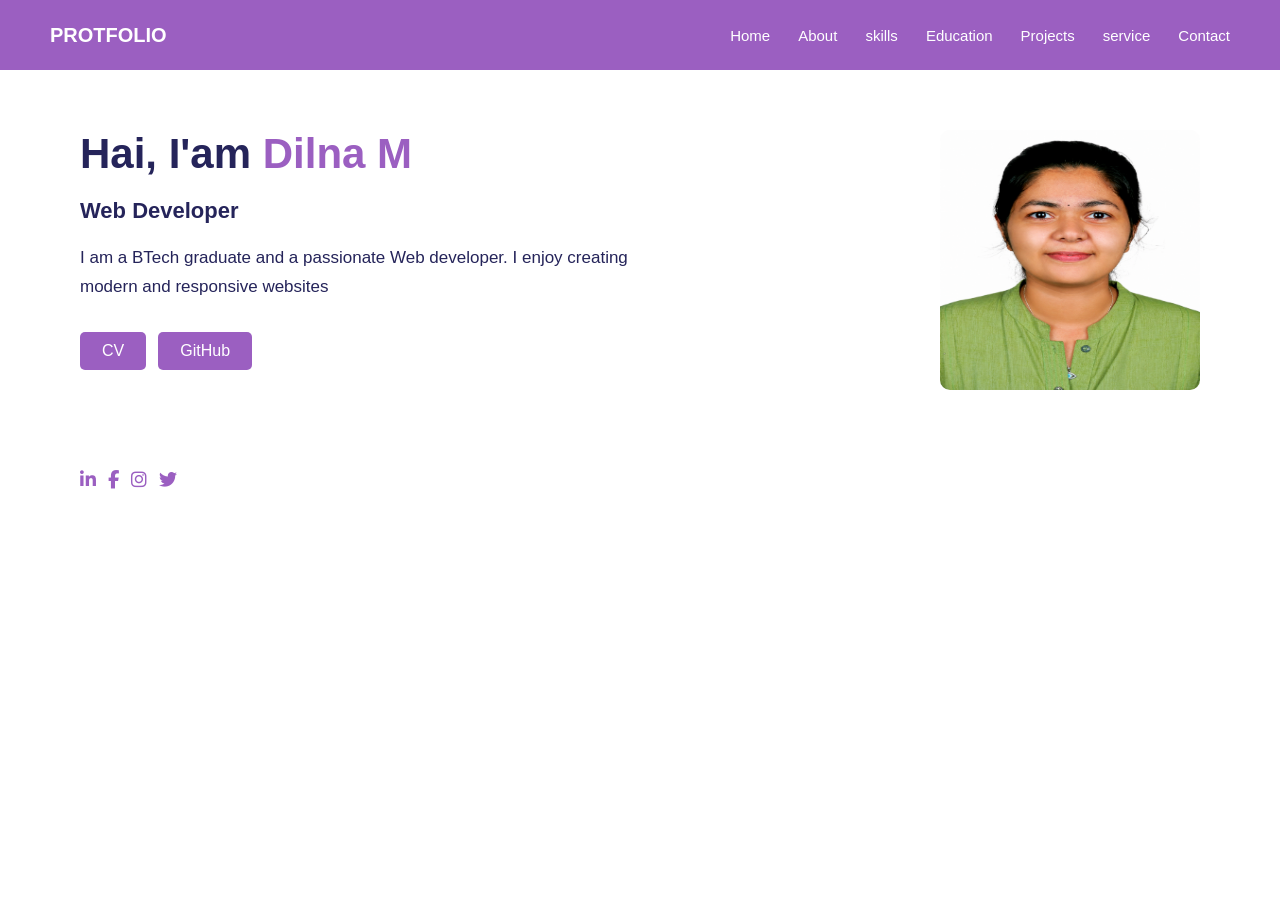
==== index.html @ ed2cfeb3 "portfolio" ====
<!DOCTYPE html>
<html lang="en">
<head>
    <meta charset="UTF-8">
    <meta name="viewport" content="width=device-width, initial-scale=1.0">
    <title>Document</title>
    <link rel="stylesheet" href="style.css">
    <link rel="stylesheet" href="https://cdnjs.cloudflare.com/ajax/libs/font-awesome/6.2.0/css/all.min.css">
</head>
<body>
    <header>
        <nav>
        <h2 class="logo">PROTFOLIO</h2>
        <div class="nav-buttons">
            <a href="home.html">Home</a>
            <a href="about.html">About</a>
            <a href="skill.html">skills</a>
            <a href="education.html">Education</a>
            <a href="project.html">Projects</a>
            <a href="Service.html">service</a>
            <a href="contact.html">Contact</a>
            </div>
        </nav>
    </header>
    <section class="hero">
        <div class="hero-content">
            <h1>Hai, I'am <span>Dilna M</span></h1>
            <h3>Web Developer</h3>
            <p> I am a BTech graduate and a passionate Web developer. I enjoy creating modern and responsive websites</p>
            <div class="buttons">
            <a href ="" class="btn">CV</a>
            <a href ="" class="btn">GitHub</a>
        </div>
        <div class="social">
                <a href=""><i class="fa-brands fa-linkedin-in"></i></a>
                <a href=""><i class="fa-brands fa-facebook-f"></i></a>
                <a href=""><i class="fa-brands fa-instagram"></i></a>
                <a href=""><i class="fa-brands fa-twitter"></i></a>
        </div>
        </div>
        <div class="profile">
            <img src="dilna.png" alt="Dilna M">
        </div>
    </section>
</body>
</html>
---- style.css ----
*{
    margin:0;
    padding:0;
    box-sizing: border-box;
}
body{
    font-family: Arial, Helvetica, sans-serif;
    background-color: #ffffff;
    color: #25245a;
}

header{
    width: 100%;
}
nav {
    height: 70px;
    background-color: #9b5fc1;

    display: flex;
    align-items: center;
    justify-content: space-between;

    padding:0 50px;
}
.logo{
    color: white;
    font-size: 20px;
}
.nav-buttons {
    display: flex;
    gap: 28px;
}
.nav-buttons a{
    color:white;
    text-decoration: none;
    font-size: 15px;
}
.nav-buttons a:hover{
    color:#e8d5f5;
}
.hero{
    min-height: calc(100vh - 70px);
    display: flex;
    justify-content: space-between;
    padding: 60px 80px;
}
.hero-content {
    max-width: 600px;
}
.hero-content h1{
    font-size: 42px;
    margin-bottom: 20px;
}
.hero-content h1 span {
    color: #9b5fc1;
}
.hero-content h3{
    font-size: 22px;
    margin-bottom: 20px;
}
.hero-content p {
    font-size: 17px;
    line-height: 1.7;
    margin-bottom: 30px;
}
.buttons {
    display: flex;
    gap:12px;
}
.btn {
    background-color: #9b5fc1;
    color:white;

    text-decoration: none;

    padding: 10px 22px;

    border-radius:5px;
}
.btn:hover{
    background-color: #7d469f;
}
.social {
    margin-top: 100px;
    display: flex;
    gap: 12px
}
.social a {
    color:#9b5fc1;
    font-size: 18px;
}
.profile img {
    width: 260px;
    height: 260px;

    /* object-fit: cover; */
    border-radius: 10px;
}
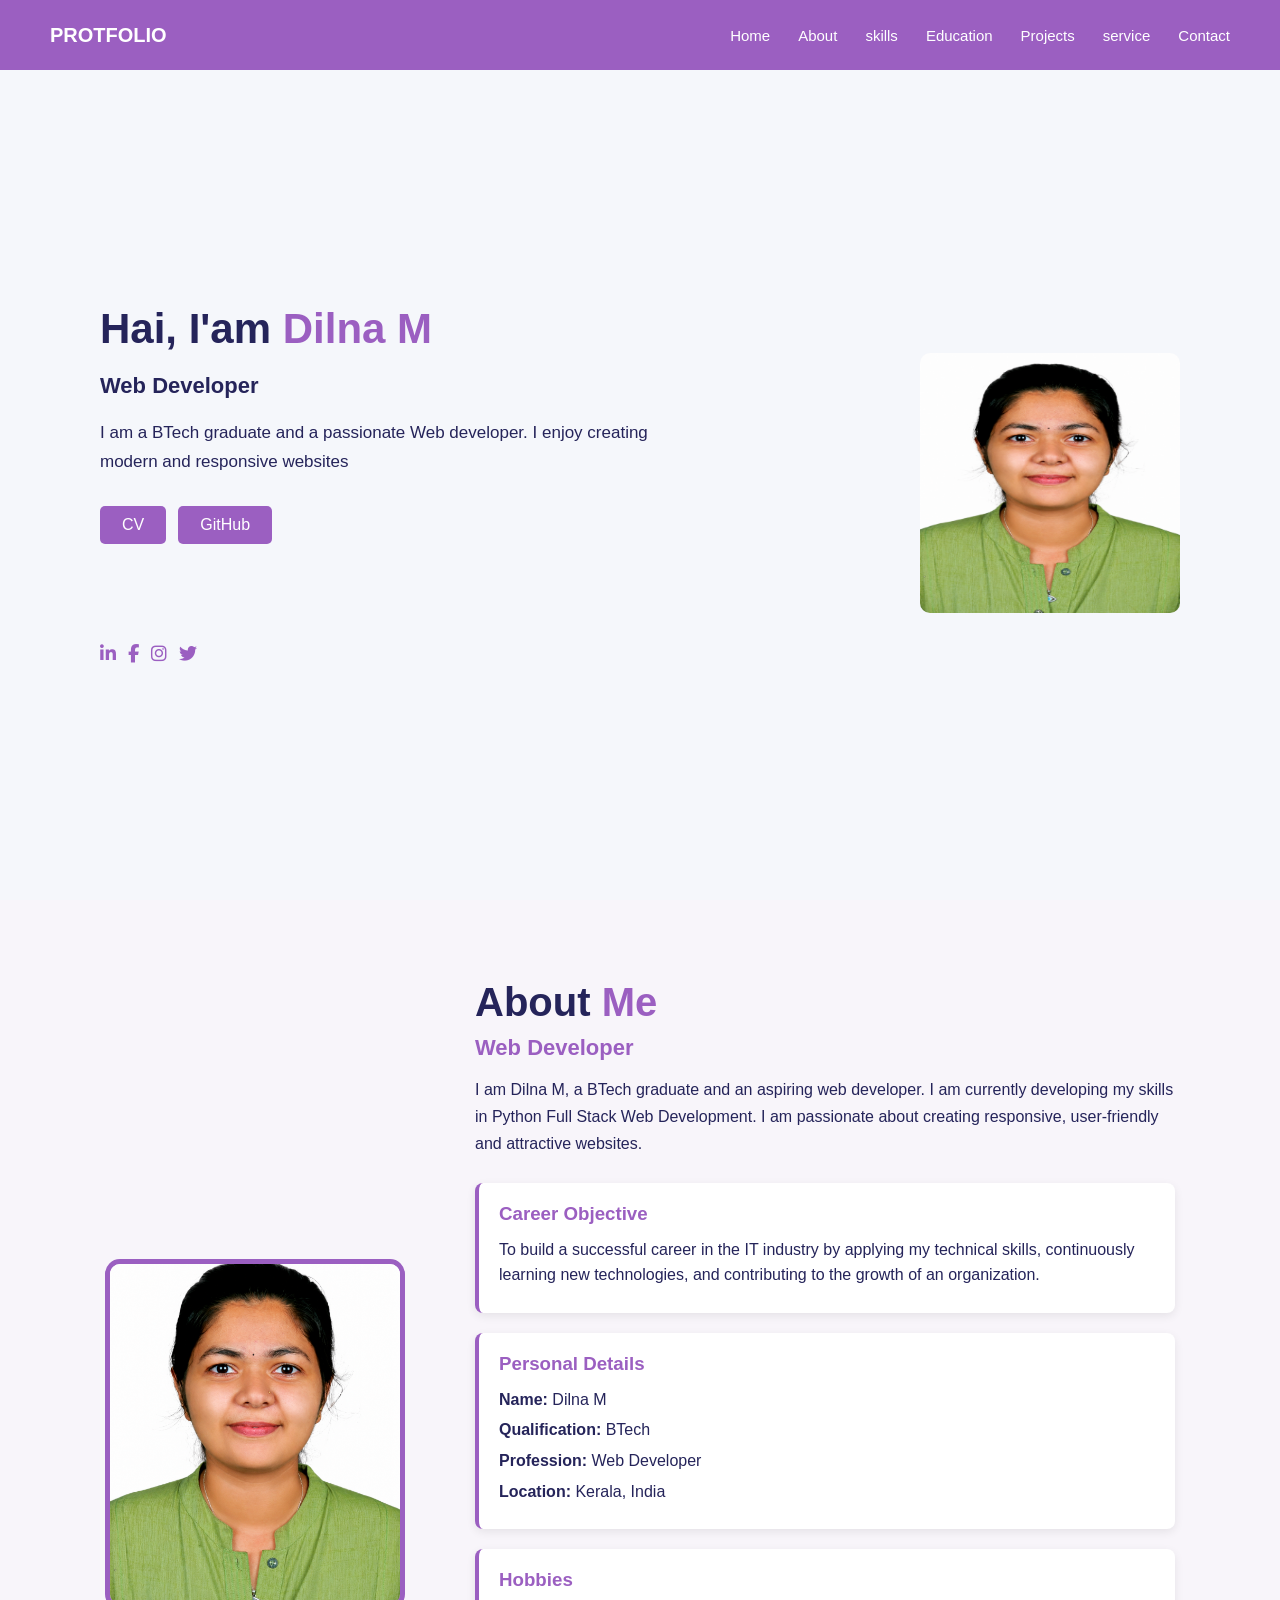
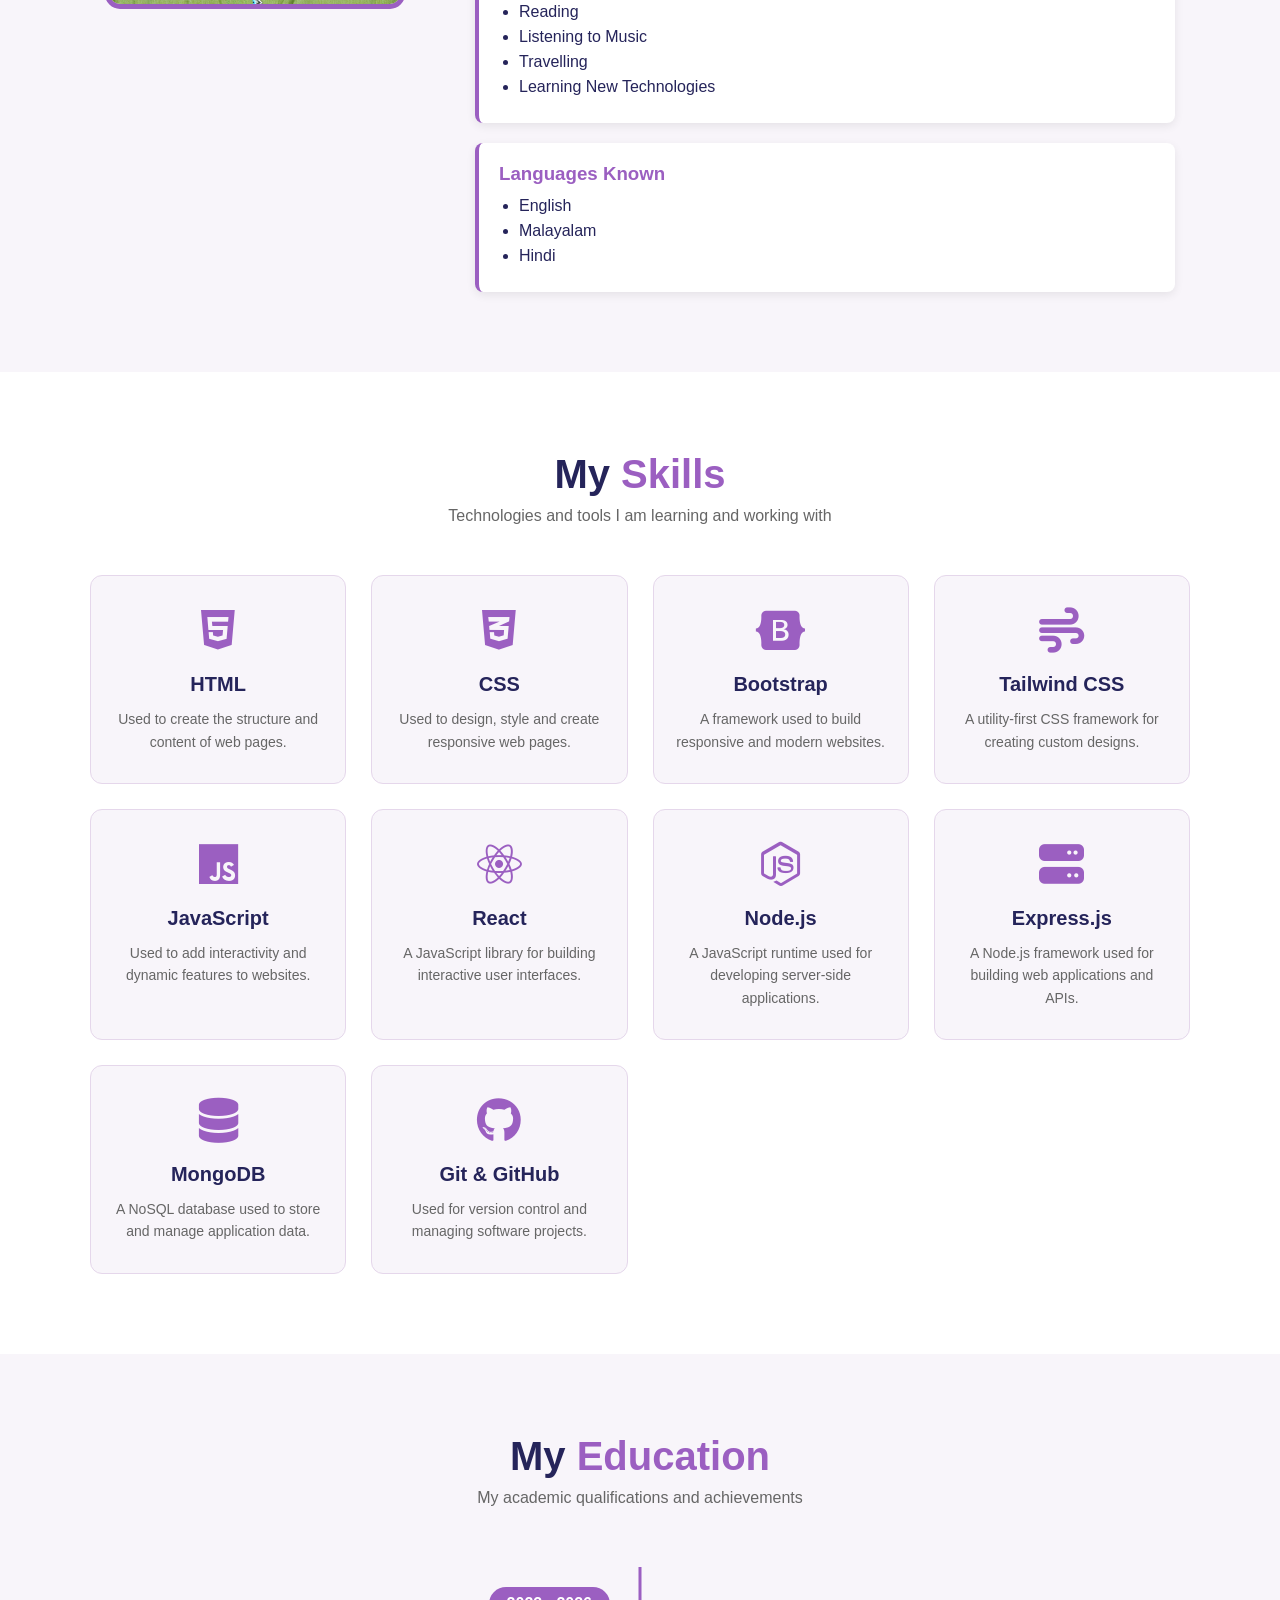
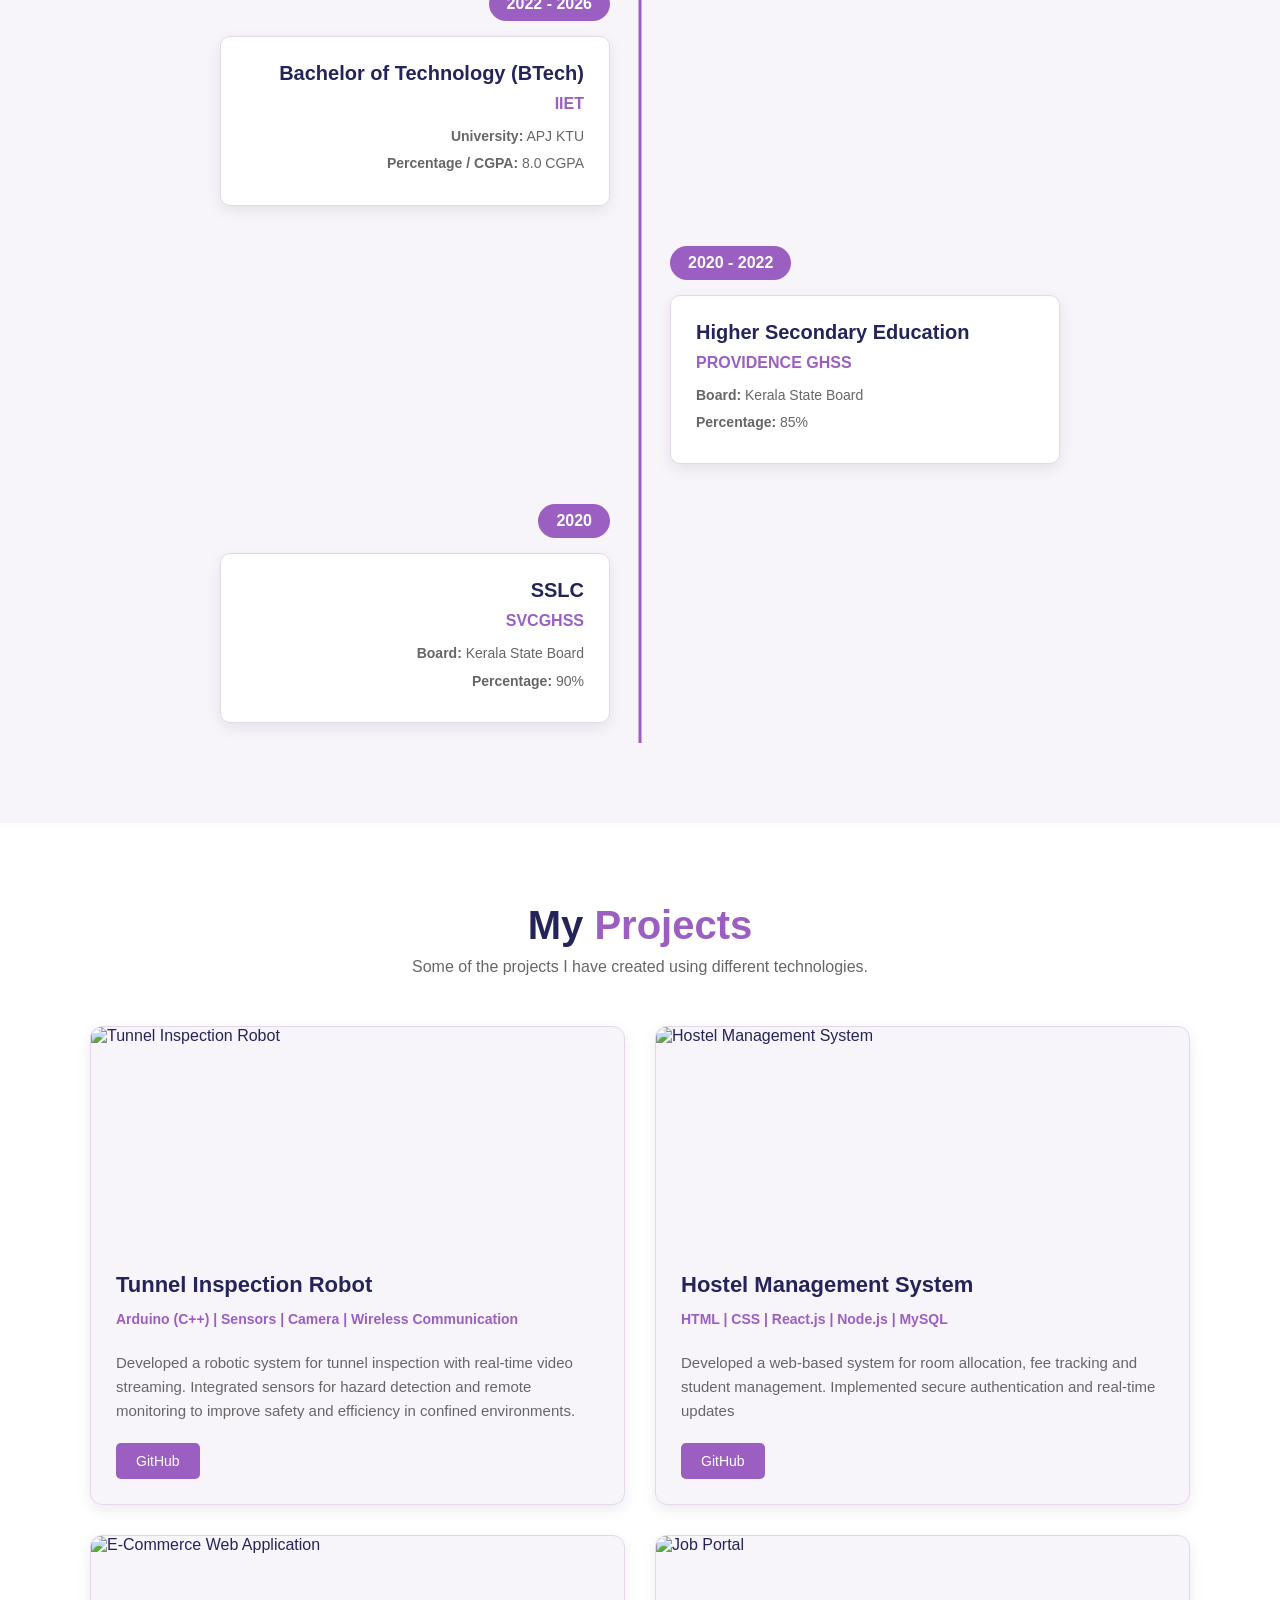
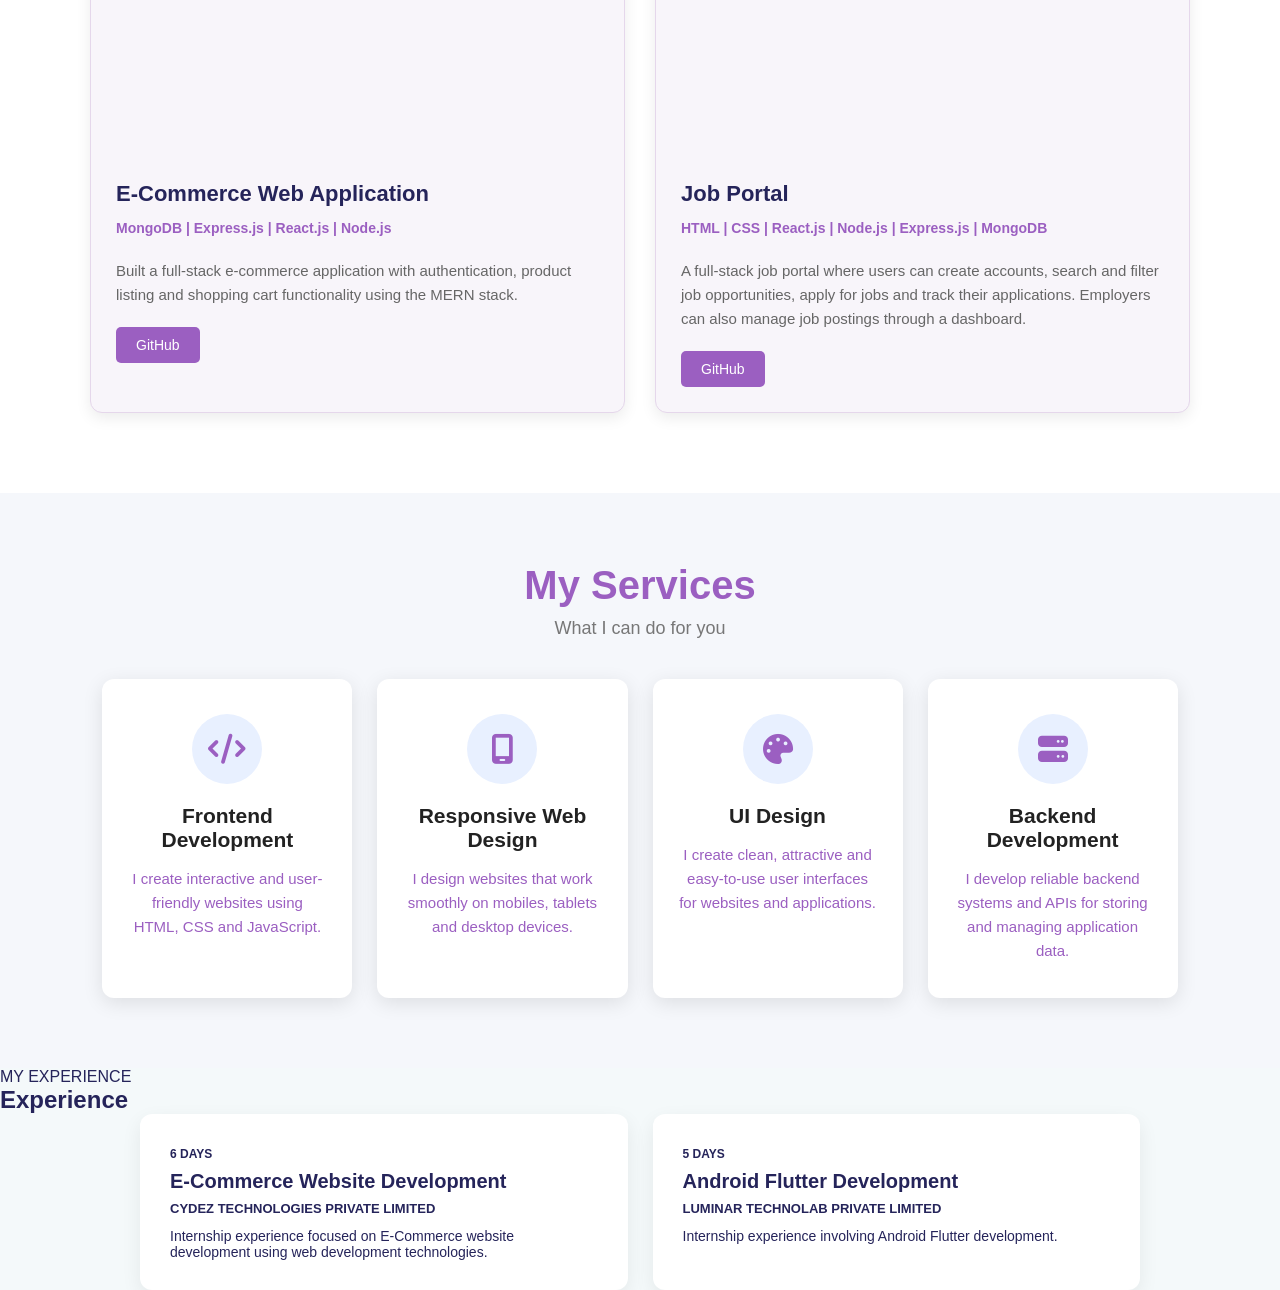
==== commit 5fc72847: "service" ====
--- a/index.html
+++ b/index.html
@@ -42,5 +42,396 @@
             <img src="dilna.png" alt="Dilna M">
         </div>
     </section>
-</body>
+
+    <!-- ABOUT -->
+
+    <section class="about" id="about">
+    <div class="about-image">
+        <img src="dilna.png" alt="Dilna M">
+    </div>
+    <div class="about-content">
+        <h2>About <span>Me</span></h2>
+        <h3>Web Developer</h3>
+        <p>
+            I am Dilna M, a BTech graduate and an aspiring web developer.
+            I am currently developing my skills in Python Full Stack Web
+            Development. I am passionate about creating responsive,
+            user-friendly and attractive websites.
+        </p>
+        <div class="about-box">
+            <h3>Career Objective</h3>
+            <p>
+                To build a successful career in the IT industry by applying
+                my technical skills, continuously learning new technologies,
+                and contributing to the growth of an organization.
+            </p>
+        </div>
+        <div class="about-box">
+            <h3>Personal Details</h3>
+            <p><b>Name:</b> Dilna M</p>
+            <p><b>Qualification:</b> BTech</p>
+            <p><b>Profession:</b> Web Developer</p>
+            <p><b>Location:</b> Kerala, India</p>
+        </div>
+        <div class="about-box">
+            <h3>Hobbies</h3>
+            <ul>
+                <li>Reading</li>
+                <li>Listening to Music</li>
+                <li>Travelling</li>
+                <li>Learning New Technologies</li>
+            </ul>
+        </div>
+        <div class="about-box">
+            <h3>Languages Known</h3>
+            <ul>
+                <li>English</li>
+                <li>Malayalam</li>
+                <li>Hindi</li>
+            </ul>
+        </div>
+    </div>
+</section>
+
+<!-- SKILLS -->
+
+<section class="skills" id="skills">
+    <h2>My <span>Skills</span></h2>
+    <p class="skills-subtitle">
+        Technologies and tools I am learning and working with
+    </p>
+    <div class="skills-container">
+        <div class="skill-card">
+            <div class="skill-icon">
+                <i class="fa-brands fa-html5"></i>
+            </div>
+            <h3>HTML</h3>
+            <p>Used to create the structure and content of web pages.</p>
+        </div>
+        <div class="skill-card">
+            <div class="skill-icon">
+                <i class="fa-brands fa-css3-alt"></i>
+            </div>
+            <h3>CSS</h3>
+            <p>Used to design, style and create responsive web pages.</p>
+        </div>
+        <div class="skill-card">
+            <div class="skill-icon">
+                <i class="fa-brands fa-bootstrap"></i>
+            </div>
+            <h3>Bootstrap</h3>
+            <p>A framework used to build responsive and modern websites.</p>
+        </div>
+        <div class="skill-card">
+            <div class="skill-icon">
+                <i class="fa-solid fa-wind"></i>
+            </div>
+            <h3>Tailwind CSS</h3>
+            <p>A utility-first CSS framework for creating custom designs.</p>
+        </div>
+        <div class="skill-card">
+            <div class="skill-icon">
+                <i class="fa-brands fa-js"></i>
+            </div>
+            <h3>JavaScript</h3>
+            <p>Used to add interactivity and dynamic features to websites.</p>
+        </div>
+        <div class="skill-card">
+            <div class="skill-icon">
+                <i class="fa-brands fa-react"></i>
+            </div>
+            <h3>React</h3>
+            <p>A JavaScript library for building interactive user interfaces.</p>
+        </div>
+        <div class="skill-card">
+            <div class="skill-icon">
+                <i class="fa-brands fa-node-js"></i>
+            </div>
+            <h3>Node.js</h3>
+            <p>A JavaScript runtime used for developing server-side applications.</p>
+        </div>
+        <div class="skill-card">
+            <div class="skill-icon">
+                <i class="fa-solid fa-server"></i>
+            </div>
+            <h3>Express.js</h3>
+            <p>A Node.js framework used for building web applications and APIs.</p>
+        </div>
+        <div class="skill-card">
+            <div class="skill-icon">
+                <i class="fa-solid fa-database"></i>
+            </div>
+            <h3>MongoDB</h3>
+            <p>A NoSQL database used to store and manage application data.</p>
+        </div>
+        <div class="skill-card">
+            <div class="skill-icon">
+                <i class="fa-brands fa-github"></i>
+            </div>
+            <h3>Git & GitHub</h3>
+            <p>Used for version control and managing software projects.</p>
+        </div>
+    </div>
+</section>
+
+<!-- EDUCATION -->
+
+<section class="education" id="education">
+    <h2>My <span>Education</span></h2>
+    <p class="education-subtitle">
+        My academic qualifications and achievements
+    </p>
+    <div class="education-timeline">
+        <div class="education-card">
+            <div class="education-year">
+                2022 - 2026
+            </div>
+            <div class="education-content">
+                <h3>Bachelor of Technology (BTech)</h3>
+                <h4>IIET</h4>
+                <p>
+                    <strong>University:</strong> APJ KTU
+                </p>
+                <p>
+                    <strong>Percentage / CGPA:</strong> 8.0 CGPA
+                </p>
+            </div>
+        </div>
+        <div class="education-card">
+            <div class="education-year">
+                2020 - 2022
+            </div>
+            <div class="education-content">
+                <h3>Higher Secondary Education</h3>
+                <h4>PROVIDENCE GHSS</h4>
+                <p>
+                    <strong>Board:</strong> Kerala State Board
+                </p>
+                <p>
+                    <strong>Percentage:</strong> 85%
+                </p>
+            </div>
+        </div>
+        <div class="education-card">
+            <div class="education-year">
+                2020
+            </div>
+            <div class="education-content">
+                <h3>SSLC</h3>
+                <h4>SVCGHSS</h4>
+                <p>
+                    <strong>Board:</strong> Kerala State Board
+                </p>
+                <p>
+                    <strong>Percentage:</strong> 90%
+                </p>
+            </div>
+        </div>
+    </div>
+</section>
+
+<!-- PROJECTS -->
+
+<section class="projects" id="projects">
+
+    <h2>My <span>Projects</span></h2>
+
+    <p class="projects-subtitle">
+        Some of the projects I have created using different technologies.
+    </p>
+
+    <div class="projects-container">
+
+        <!-- Project 1 -->
+        <div class="project-card">
+
+            <img src="project1.jpg" alt="Tunnel Inspection Robot">
+
+            <div class="project-content">
+
+                <h3>Tunnel Inspection Robot</h3>
+
+                <p class="technologies">
+                    Arduino (C++) | Sensors | Camera |
+                    Wireless Communication
+                </p>
+
+                <p>
+                    Developed a robotic system for tunnel inspection
+                    with real-time video streaming. Integrated sensors
+                    for hazard detection and remote monitoring to improve
+                    safety and efficiency in confined environments.
+                </p>
+
+                <div class="project-buttons">
+                    <a href="#" class="project-btn">GitHub</a>
+                </div>
+
+            </div>
+
+        </div>
+
+
+        <!-- Project 2 -->
+        <div class="project-card">
+
+            <img src="project2.jpg" alt="Hostel Management System">
+
+            <div class="project-content">
+
+                <h3>Hostel Management System</h3>
+
+                <p class="technologies">
+                    HTML | CSS | React.js | Node.js | MySQL
+                </p>
+
+                <p>
+                    Developed a web-based system for room allocation,
+                    fee tracking and student management. Implemented
+                    secure authentication and real-time updates
+                </p>
+
+                <div class="project-buttons">
+                    <a href="#" class="project-btn">GitHub</a>
+                </div>
+
+            </div>
+
+        </div>
+
+
+        <!-- Project 3 -->
+        <div class="project-card">
+
+            <img src="project3.jpg" alt="E-Commerce Web Application">
+
+            <div class="project-content">
+
+                <h3>E-Commerce Web Application</h3>
+
+                <p class="technologies">
+                     MongoDB | Express.js | React.js | Node.js
+                </p>
+
+                <p>
+                    Built a full-stack e-commerce application with
+                    authentication, product listing and shopping
+                    cart functionality using the MERN stack.
+                </p>
+
+                <div class="project-buttons">
+                    <a href="#" class="project-btn">GitHub</a>
+                </div>
+
+            </div>
+
+        </div>
+
+
+        <!-- Project 4 -->
+        <div class="project-card">
+
+            <img src="project4.jpg" alt="Job Portal">
+
+            <div class="project-content">
+
+                <h3>Job Portal</h3>
+                <p class="technologies">
+                    HTML | CSS | React.js | Node.js |
+                    Express.js | MongoDB
+                </p>
+                <p>
+                A full-stack job portal where users can create accounts,
+                search and filter job opportunities, apply for jobs and
+                track their applications. Employers can also manage
+                job postings through a dashboard.
+                </p>
+                <div class="project-buttons">
+                    <a href="#" class="project-btn">GitHub</a>      
+                </div>
+            </div>
+        </div>
+    </div>
+</section>
+
+<!-- SERVICES -->
+
+<section class="services">
+        <h1>My Services</h1>
+        <p class="subtitle">What I can do for you</p>
+
+        <div class="service-container">
+
+            <!-- Service 1 -->
+            <div class="service-card">
+                <div class="icon">
+                    <i class="fa-solid fa-code"></i>
+                </div>
+                <h2>Frontend Development</h2>
+                <p>
+                    I create interactive and user-friendly websites
+                    using HTML, CSS and JavaScript.
+                </p>
+            </div>
+
+            <!-- Service 2 -->
+            <div class="service-card">
+                <div class="icon">
+                    <i class="fa-solid fa-mobile-screen"></i>
+                </div>
+                <h2>Responsive Web Design</h2>
+                <p>
+                    I design websites that work smoothly on mobiles,
+                    tablets and desktop devices.
+                </p>
+            </div>
+
+            <!-- Service 3 -->
+            <div class="service-card">
+                <div class="icon">
+                    <i class="fa-solid fa-palette"></i>
+                </div>
+                <h2>UI Design</h2>
+                <p>
+                    I create clean, attractive and easy-to-use
+                    user interfaces for websites and applications.
+                </p>
+            </div>
+
+            <!-- Service 4 -->
+            <div class="service-card">
+                <div class="icon">
+                    <i class="fa-solid fa-server"></i>
+                </div>
+                <h2>Backend Development</h2>
+                <p>
+                    I develop reliable backend systems and APIs
+                    for storing and managing application data.
+                </p>
+            </div>
+        </div>
+    </section>
+
+    <!-- EXPERIENCE -->
+
+    <section class="section experience" id="experience"> 
+        <div class="section-title"> 
+            <p>MY EXPERIENCE</p> 
+            <h2>Experience</h2> 
+        </div> 
+        <div class="experience-grid"> 
+            <article class="experience-card"> 
+                <span class="experience-duration"> 6 DAYS </span> 
+                <h3> E-Commerce Website Development </h3> 
+                <h4> CYDEZ TECHNOLOGIES PRIVATE LIMITED </h4> 
+                <p> Internship experience focused on E-Commerce website development using web development technologies. </p> </article> 
+                <article class="experience-card"> 
+                    <span class="experience-duration"> 5 DAYS </span> 
+                    <h3> Android Flutter Development </h3> 
+                    <h4> LUMINAR TECHNOLAB PRIVATE LIMITED </h4> 
+                    <p> Internship experience involving Android Flutter development. </p> 
+                </article> 
+            </div> 
+        </section>
+    </body>
 </html>
--- a/style.css
+++ b/style.css
@@ -42,7 +42,8 @@
     min-height: calc(100vh - 70px);
     display: flex;
     justify-content: space-between;
-    padding: 60px 80px;
+    padding: 100px 100px;
+    align-items: center;
 }
 .hero-content {
     max-width: 600px;
@@ -95,4 +96,618 @@
 
     /* object-fit: cover; */
     border-radius: 10px;
-}+}
+
+/* ABOUT */
+.about {
+    min-height: 100vh;
+    display: flex;
+    align-items: center;
+    justify-content: center;
+    gap: 70px;
+    padding: 80px;
+    background-color: #f8f5fa;
+}
+.about-image img {
+    width: 300px;
+    height: 350px;
+    object-fit: cover;
+    border-radius: 15px;
+    border: 5px solid #9b5fc1;
+}
+.about-content {
+    max-width: 700px;
+}
+.about-content h2 {
+    font-size: 40px;
+    margin-bottom: 10px;
+    color: #25245a;
+}
+.about-content h2 span {
+    color: #9b5fc1;
+}
+.about-content > h3 {
+    color: #9b5fc1;
+    font-size: 22px;
+    margin-bottom: 15px;
+}
+.about-content > p {
+    font-size: 16px;
+    line-height: 1.7;
+    margin-bottom: 25px;
+}
+.about-box {
+    margin-top: 20px;
+    padding: 20px;
+    background-color: white;
+    border-left: 4px solid #9b5fc1;
+    border-radius: 8px;
+    box-shadow: 0 3px 10px rgba(0, 0, 0, 0.08);
+}
+.about-box h3 {
+    color: #9b5fc1;
+    margin-bottom: 12px;
+}
+.about-box p {
+    line-height: 1.6;
+    margin: 5px 0;
+}
+.about-box ul {
+    padding-left: 20px;
+}
+.about-box li {
+    margin: 7px 0;
+}
+
+/* SKILLS */
+
+.skills {
+    min-height: 100vh;
+    padding: 80px;
+    background-color: #ffffff;
+    text-align: center;
+}
+.skills h2 {
+    font-size: 40px;
+    color: #25245a;
+    margin-bottom: 10px;
+}
+.skills h2 span {
+    color: #9b5fc1;
+}
+.skills-subtitle {
+    color: #666;
+    font-size: 16px;
+    margin-bottom: 50px;
+}
+.skills-container {
+    max-width: 1100px;
+    margin: auto;
+    display: grid;
+    grid-template-columns: repeat(4, 1fr);
+    gap: 25px;
+}
+.skill-card {
+    background-color: #f8f5fa;
+    padding: 30px 20px;
+    border-radius: 12px;
+    border: 1px solid #e5d7eb;
+    transition: 0.3s;
+}
+.skill-icon {
+    font-size: 45px;
+    color: #9b5fc1;
+    margin-bottom: 15px;
+}
+.skill-card h3 {
+    color: #25245a;
+    font-size: 20px;
+    margin-bottom: 12px;
+}
+.skill-card p {
+    color: #666;
+    font-size: 14px;
+    line-height: 1.6;
+}
+.skill-card:hover {
+    transform: translateY(-8px);
+    box-shadow: 0 8px 20px rgba(0, 0, 0, 0.12);
+    border-color: #9b5fc1;
+}
+.skill-card:hover .skill-icon {
+    color: #7d469f;
+}
+
+
+/* EDUCATION */
+
+.education {
+    min-height: 100vh;
+
+    padding: 80px;
+
+    background-color: #f8f5fa;
+
+    text-align: center;
+}
+/* Heading */
+.education h2 {
+    font-size: 40px;
+    color: #25245a;
+    margin-bottom: 10px;
+}
+.education h2 span {
+    color: #9b5fc1;
+}
+.education-subtitle {
+    color: #666;
+    margin-bottom: 60px;
+}
+
+/* Timeline */
+.education-timeline {
+    position: relative;
+    max-width: 900px;
+    margin: auto;
+}
+/* Vertical Line */
+.education-timeline::before {
+    content: "";
+    position: absolute;
+    left: 50%;
+    top: 0;
+    width: 3px;
+    height: 100%;
+    background-color: #9b5fc1;
+    transform: translateX(-50%);
+}
+/* Education Card */
+.education-card {
+    width: 50%;
+    padding: 20px 30px;
+    position: relative;
+}
+/* Left and Right Cards */
+.education-card:nth-child(odd) {
+    left: 0;
+    text-align: right;
+}
+.education-card:nth-child(even) {
+    left: 50%;
+    text-align: left;
+}
+/* Year */
+.education-year {
+    display: inline-block;
+    background-color: #9b5fc1;
+    color: white;
+    padding: 8px 18px;
+    border-radius: 20px;
+    font-weight: bold;
+    margin-bottom: 15px;
+}
+/* Content Box */
+.education-content {
+    background-color: white;
+    padding: 25px;
+    border-radius: 10px;
+    box-shadow: 0 5px 15px rgba(0, 0, 0, 0.08);
+    border: 1px solid #e5d7eb;
+    transition: 0.3s;
+}
+/* Card Hover */
+.education-content:hover {
+    transform: translateY(-5px);
+    border-color: #9b5fc1;
+    box-shadow: 0 8px 20px rgba(0, 0, 0, 0.12);
+}
+/* Course Name */
+.education-content h3 {
+    color: #25245a;
+    font-size: 20px;
+    margin-bottom: 10px;
+}
+/* College */
+.education-content h4 {
+    color: #9b5fc1;
+    font-size: 16px;
+    margin-bottom: 12px;
+}
+/* Details */
+.education-content p {
+    color: #666;
+    font-size: 14px;
+    line-height: 1.6;
+    margin: 5px 0;
+}
+
+@media (max-width: 700px) {
+
+    .education {
+        padding: 60px 20px;
+    }
+
+    .education-timeline::before {
+        left: 10px;
+    }
+
+    .education-card,
+    .education-card:nth-child(even),
+    .education-card:nth-child(odd) {
+
+        width: 100%;
+
+        left: 0;
+
+        text-align: left;
+
+        padding-left: 35px;
+
+        padding-right: 0;
+
+        margin-bottom: 30px;
+    }
+
+}
+
+/* PROJECTS */
+
+.projects {
+    min-height: 100vh;
+
+    padding: 80px;
+
+    background-color: #ffffff;
+
+    text-align: center;
+}
+
+
+/* Heading */
+
+.projects h2 {
+    font-size: 40px;
+
+    color: #25245a;
+
+    margin-bottom: 10px;
+}
+
+.projects h2 span {
+    color: #9b5fc1;
+}
+
+
+.projects-subtitle {
+    color: #666;
+
+    font-size: 16px;
+
+    margin-bottom: 50px;
+}
+
+
+/* Project Cards Container */
+
+.projects-container {
+    max-width: 1100px;
+
+    margin: auto;
+
+    display: grid;
+
+    grid-template-columns: repeat(2, 1fr);
+
+    gap: 30px;
+}
+
+
+/* Project Card */
+
+.project-card {
+    background-color: #f8f5fa;
+
+    border-radius: 12px;
+
+    overflow: hidden;
+
+    border: 1px solid #e5d7eb;
+
+    box-shadow: 0 5px 15px rgba(0, 0, 0, 0.08);
+
+    transition: 0.3s;
+
+    text-align: left;
+}
+
+
+/* Project Image */
+
+.project-card img {
+    width: 100%;
+
+    height: 220px;
+
+    object-fit: cover;
+
+    display: block;
+}
+
+
+/* Project Content */
+
+.project-content {
+    padding: 25px;
+}
+
+
+/* Project Name */
+
+.project-content h3 {
+    color: #25245a;
+
+    font-size: 22px;
+
+    margin-bottom: 10px;
+}
+
+
+/* Technologies */
+
+.technologies {
+    color: #9b5fc1 !important;
+
+    font-weight: bold;
+
+    font-size: 14px !important;
+
+    margin-bottom: 12px;
+}
+
+
+/* Description */
+
+.project-content p {
+    color: #666;
+
+    font-size: 15px;
+
+    line-height: 1.6;
+
+    margin-bottom: 20px;
+}
+
+
+/* Buttons */
+
+.project-buttons {
+    display: flex;
+
+    gap: 12px;
+}
+
+
+.project-btn {
+    display: inline-block;
+
+    padding: 10px 20px;
+
+    background-color: #9b5fc1;
+
+    color: white;
+
+    text-decoration: none;
+
+    border-radius: 5px;
+
+    font-size: 14px;
+
+    transition: 0.3s;
+}
+
+
+.project-btn:hover {
+    background-color: #7d469f;
+}
+
+
+/* Live Demo Button */
+
+.live-btn {
+    background-color: transparent;
+
+    color: #9b5fc1;
+
+    border: 2px solid #9b5fc1;
+}
+
+
+.live-btn:hover {
+    background-color: #9b5fc1;
+
+    color: white;
+}
+
+
+/* Card Hover */
+
+.project-card:hover {
+    transform: translateY(-8px);
+
+    box-shadow: 0 10px 25px rgba(0, 0, 0, 0.12);
+}
+
+/* SERVICES */
+
+* {
+    margin: 0;
+    padding: 0;
+    box-sizing: border-box;
+}
+
+body {
+    font-family: Arial, sans-serif;
+    background-color: #f5f7fb;
+}
+
+.services {
+    text-align: center;
+    padding: 70px 8%;
+}
+
+.services h1 {
+    font-size: 40px;
+    color: #9b5fc1;
+    margin-bottom: 10px;
+}
+
+.subtitle {
+    color: #777;
+    margin-bottom: 40px;
+    font-size: 18px;
+}
+
+.service-container {
+    display: grid;
+    grid-template-columns: repeat(4, 1fr);
+    gap: 25px;
+}
+
+.service-card {
+    background-color: white;
+    padding: 35px 25px;
+    border-radius: 12px;
+    box-shadow: 0 5px 20px rgba(0, 0, 0, 0.1);
+    transition: 0.3s;
+}
+
+.service-card:hover {
+    transform: translateY(-10px);
+    box-shadow: 0 10px 25px rgba(0, 0, 0, 0.15);
+}
+
+.icon {
+    width: 70px;
+    height: 70px;
+    margin: 0 auto 20px;
+    background-color: #e8f0ff;
+    color: #9b5fc1;
+    border-radius: 50%;
+    display: flex;
+    align-items: center;
+    justify-content: center;
+    font-size: 30px;
+}
+
+.service-card h2 {
+    font-size: 21px;
+    color: #222;
+    margin-bottom: 15px;
+}
+
+.service-card p {
+    color: #9b5fc1;
+    font-size: 15px;
+    line-height: 1.6;
+}
+
+
+/* EXPERIENCE */
+
+.experience { 
+    background-color: #f4f9fa; 
+} 
+.experience-grid { 
+    max-width: 1000px; 
+    margin: auto; 
+    display: grid; 
+    grid-template-columns: 1fr 1fr; 
+    gap: 25px; 
+} 
+.experience-card { 
+    padding: 30px; 
+    background-color: white; 
+    border-radius: 12px; 
+    border-left: 5px solid var(--primary); 
+    box-shadow: 0 7px 20px rgba(0, 0, 0, 0.07); 
+    transition: 0.3s ease; 
+} 
+.experience-card:hover { 
+    transform: translateY(-5px); 
+} 
+.experience-duration { 
+    color: var(--secondary); 
+    font-size: 12px; 
+    font-weight: 700; 
+} 
+.experience-card h3 { 
+    margin: 8px 0; 
+    color: var(--dark); 
+    font-size: 20px; 
+} 
+.experience-card h4 {
+    color: var(--primary); 
+    font-size: 13px; 
+    margin-bottom: 12px; 
+} 
+.experience-card p { 
+    color: var(--text); 
+    font-size: 14px; 
+}
+
+
+/* Responsive Design */
+
+@media (max-width: 1000px) {
+    .service-container {
+        grid-template-columns: repeat(2, 1fr);
+    }
+}
+
+@media (max-width: 600px) {
+    .service-container {
+        grid-template-columns: 1fr;
+    }
+
+    .services h1 {
+        font-size: 32px;
+    }
+}
+
+@media (max-width: 700px) {
+
+    .projects {
+        padding: 60px 20px;
+    }
+
+    .projects-container {
+        grid-template-columns: 1fr;
+    }
+
+}
+@media (max-width: 900px) {
+    .skills-container {
+        grid-template-columns: repeat(2, 1fr);
+    }
+}
+@media (max-width: 600px) {
+    .skills {
+        padding: 50px 20px;
+    }
+    .skills-container {
+        grid-template-columns: 1fr;
+    }
+}@media (max-width: 900px) {
+    .skills-container {
+        grid-template-columns: repeat(2, 1fr);
+    }
+}
+@media (max-width: 600px) {
+    .skills {
+        padding: 50px 20px;
+    }
+    .skills-container {
+        grid-template-columns: 1fr;
+    }
+}
+
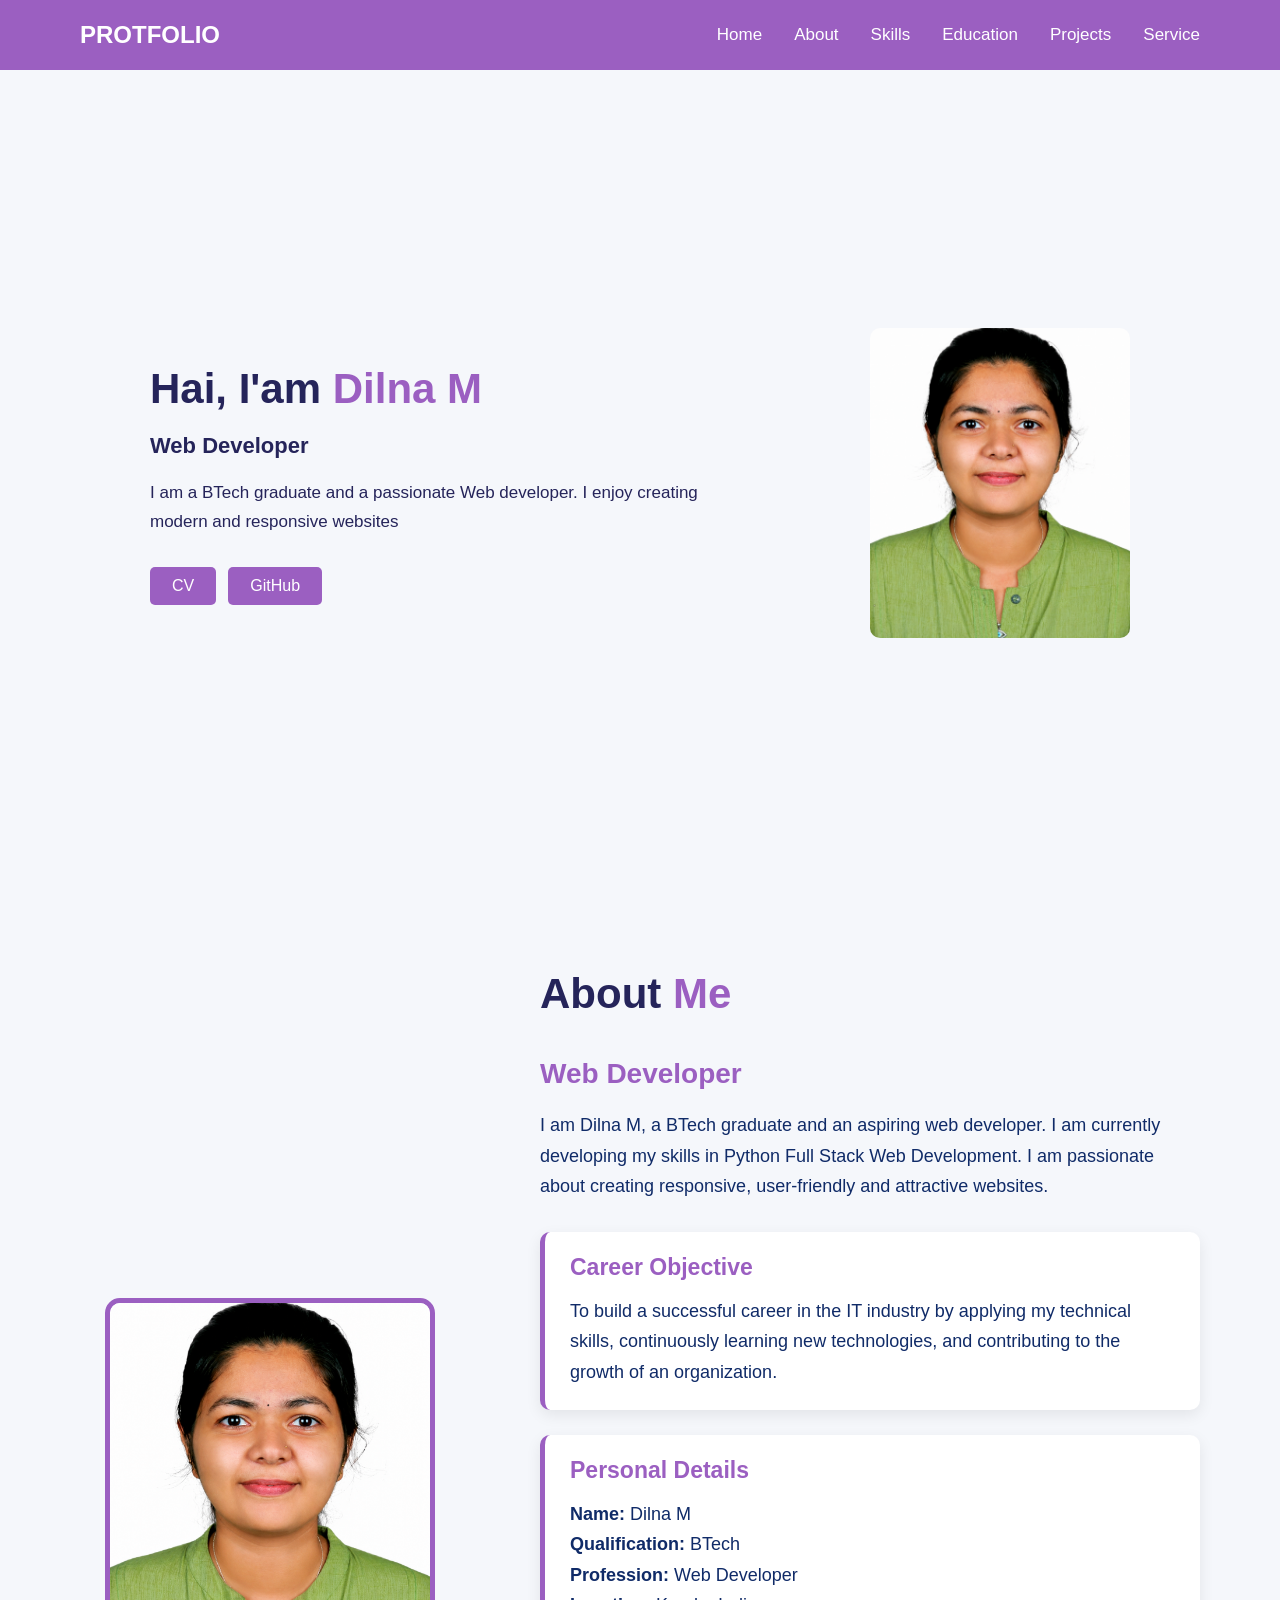
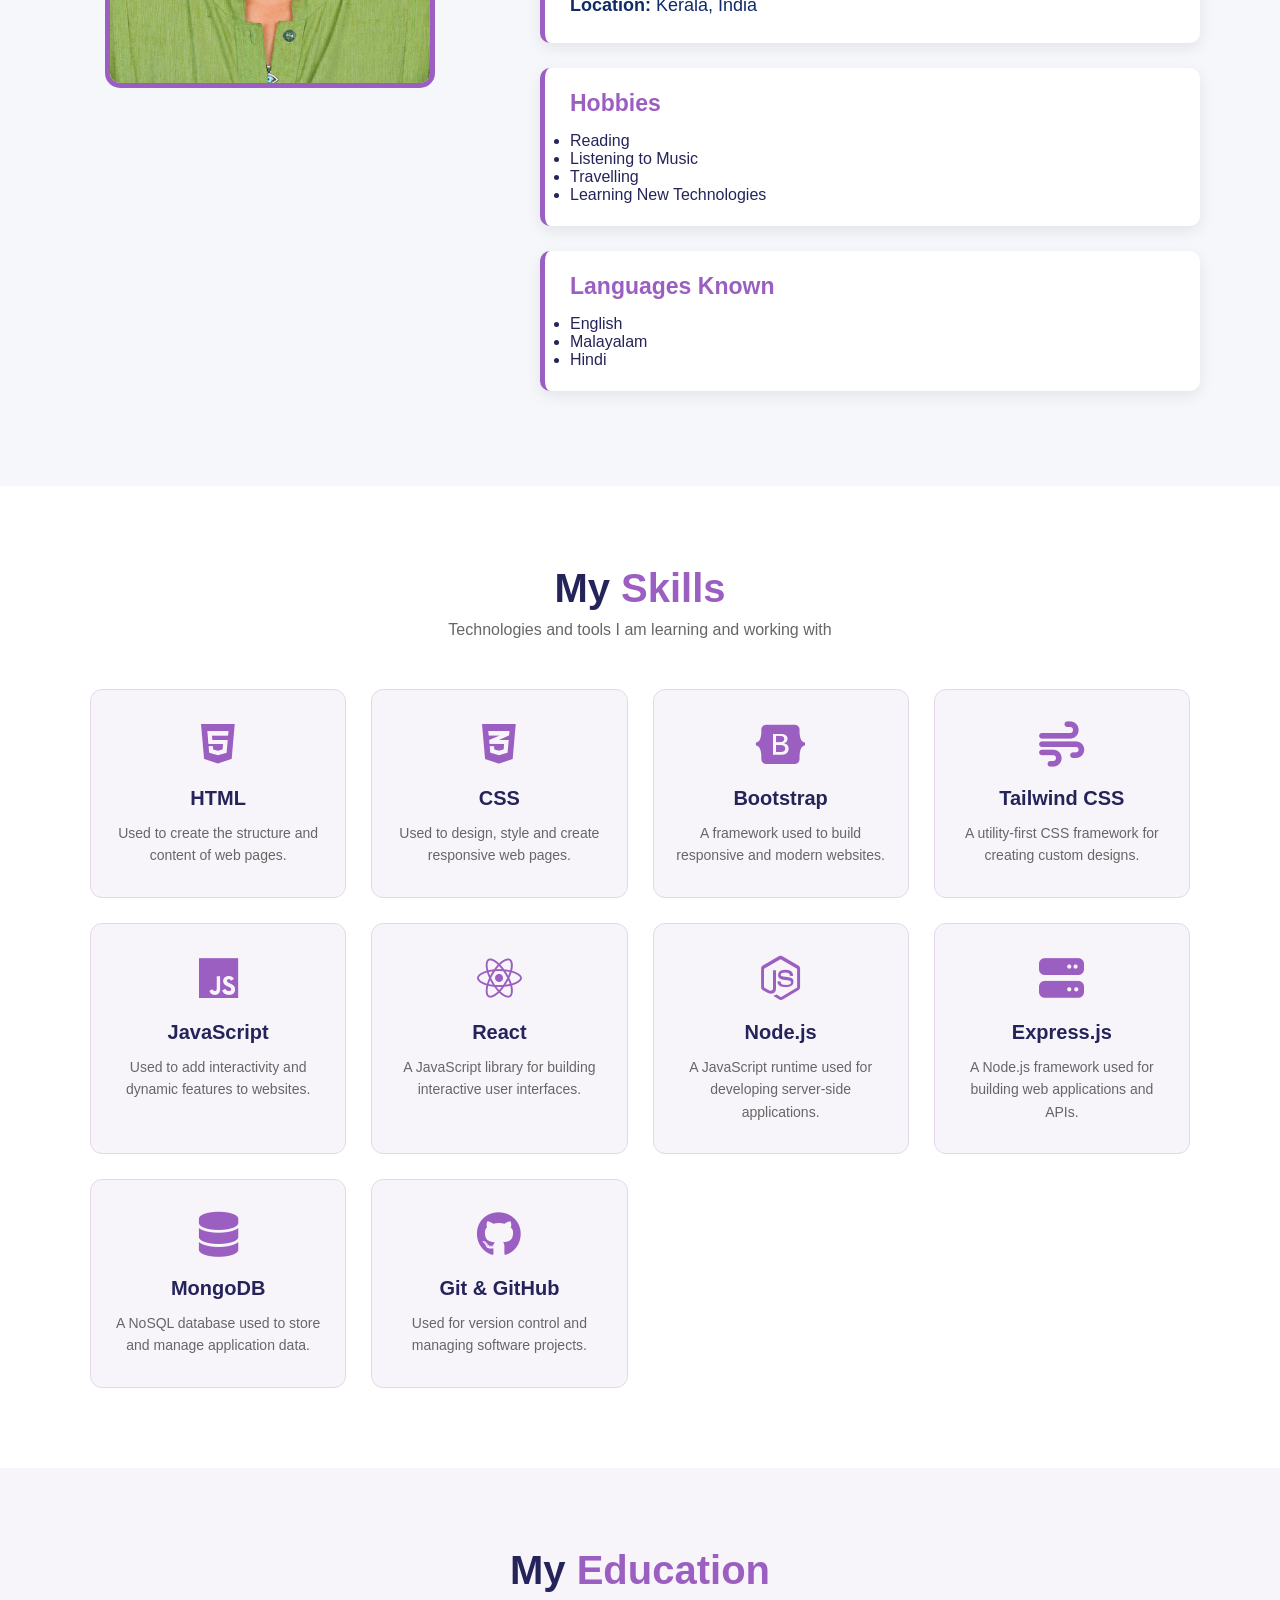
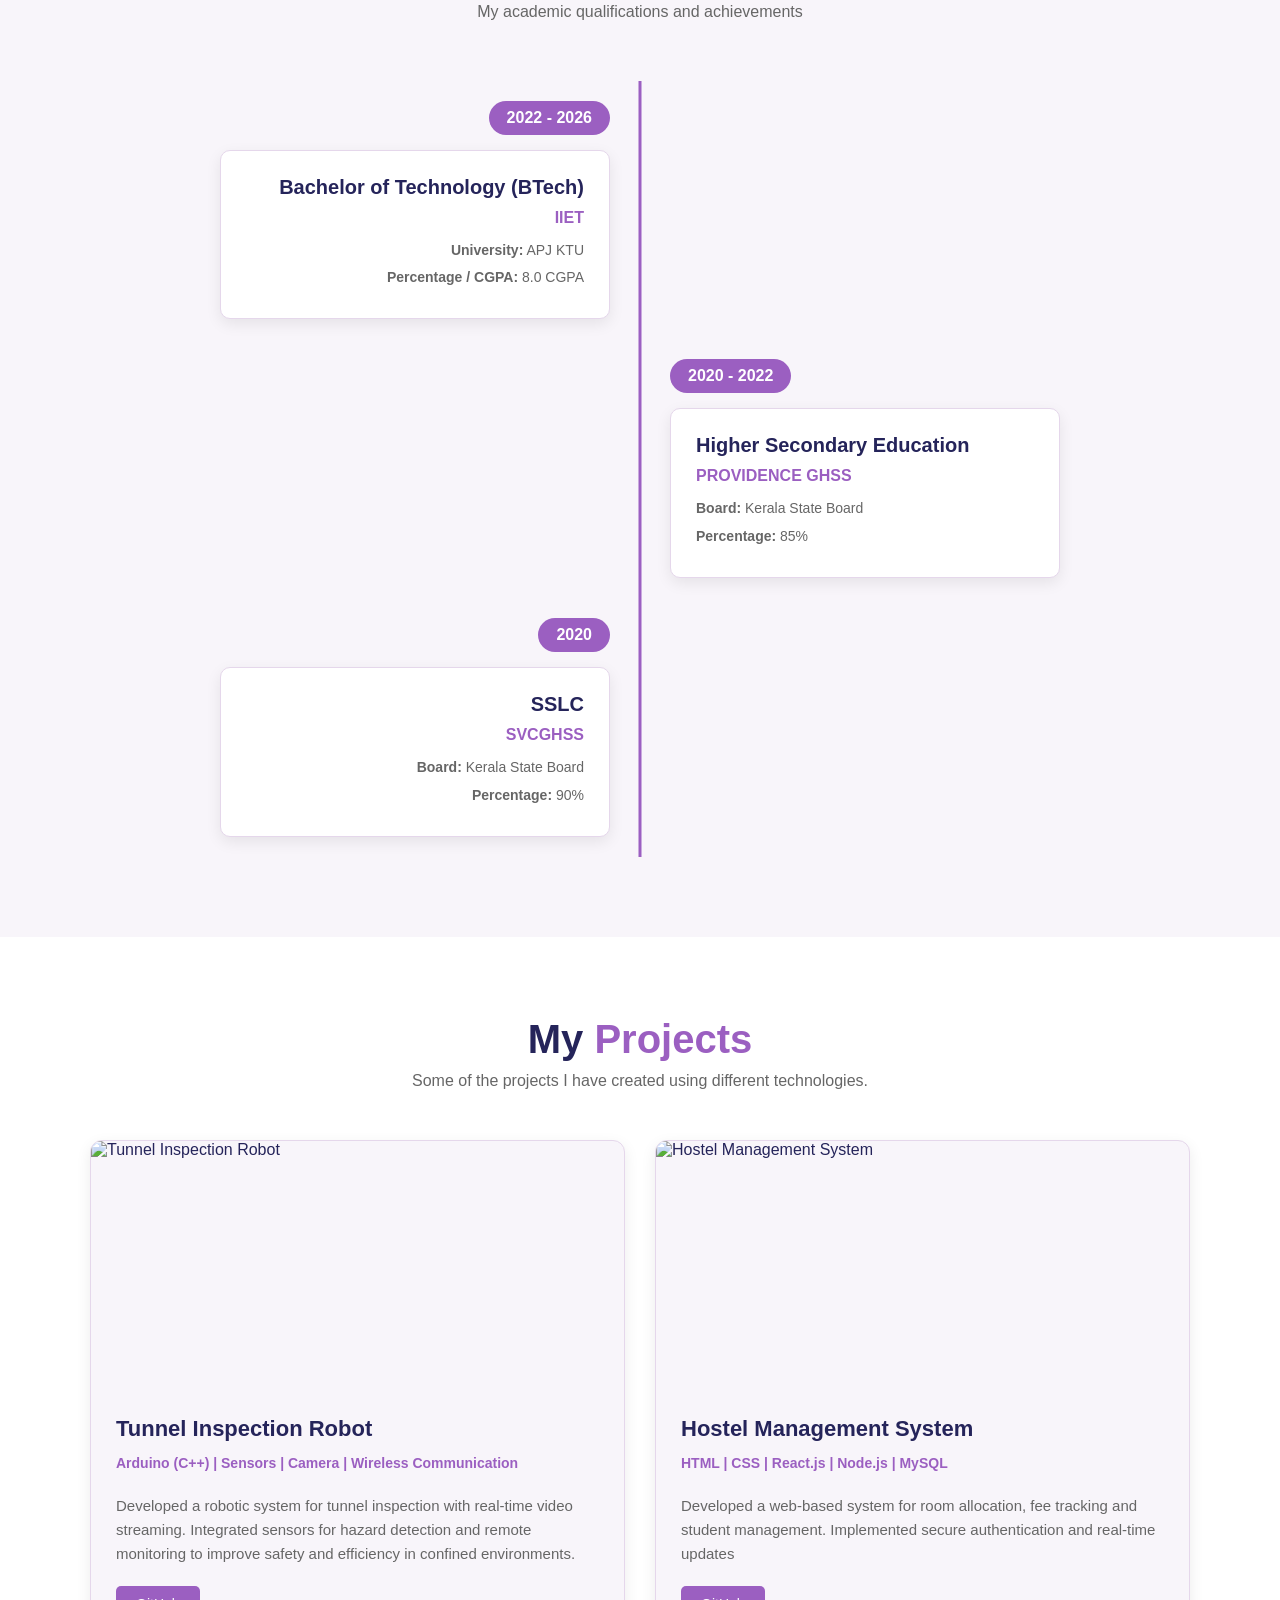
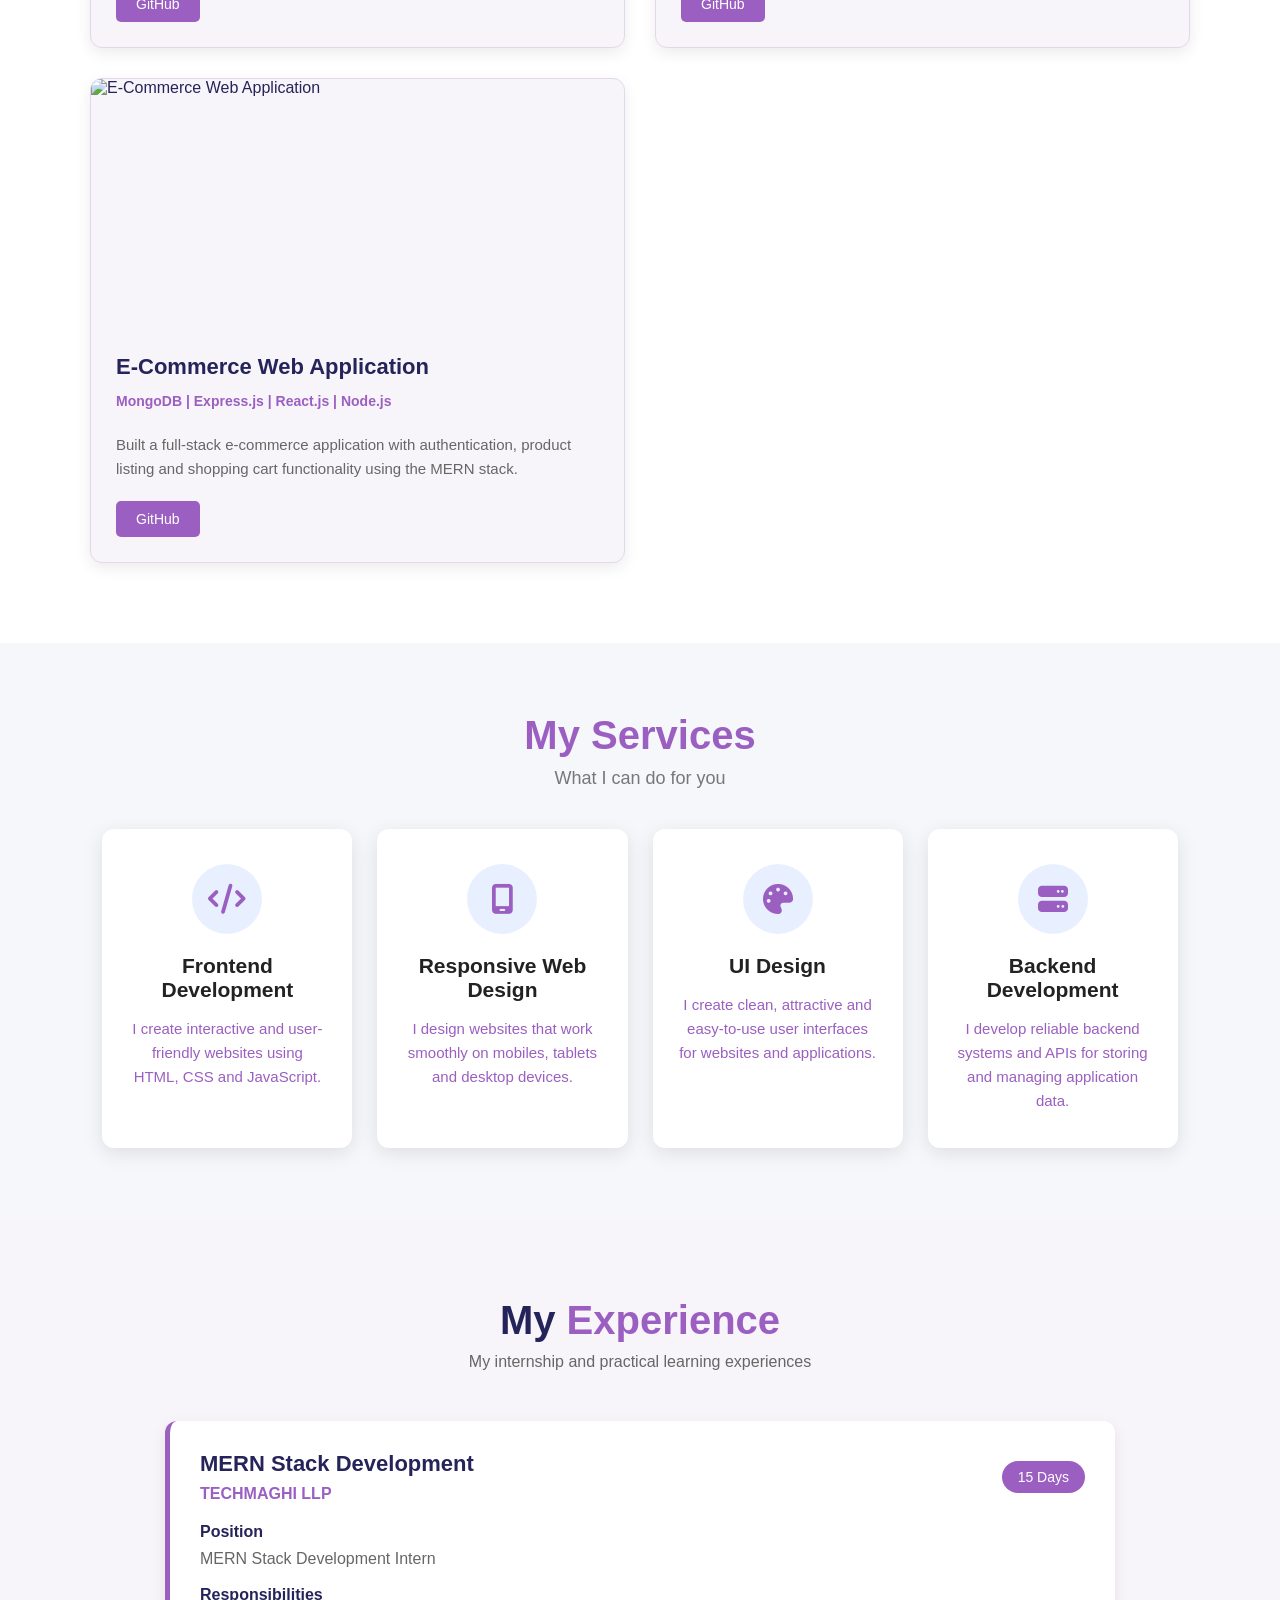
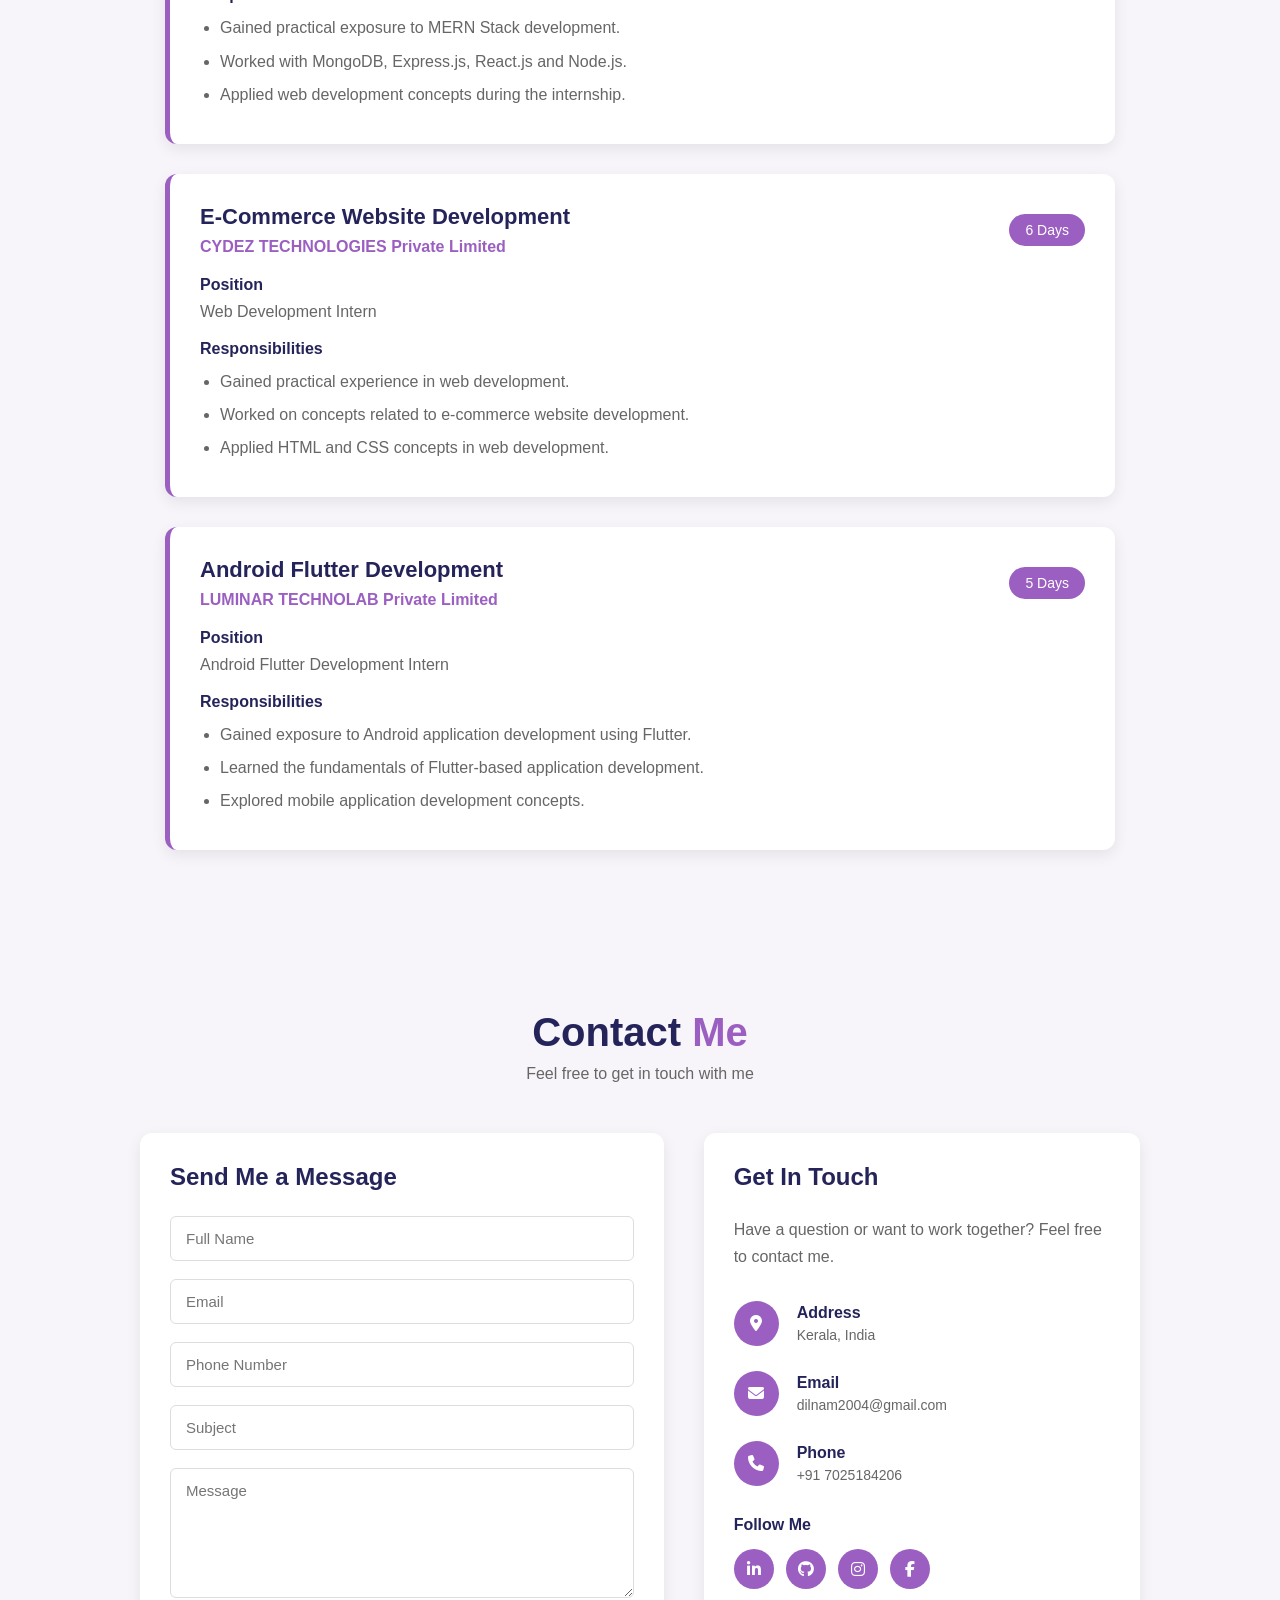
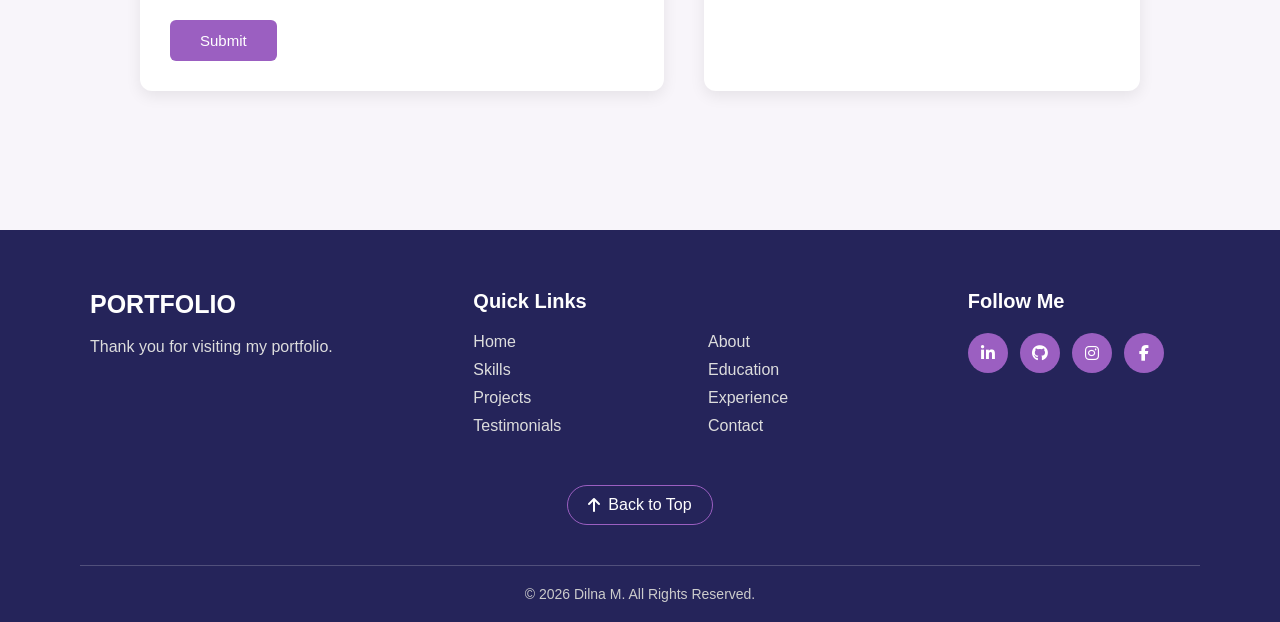
==== commit d102da2a: "updations" ====
--- a/index.html
+++ b/index.html
@@ -3,40 +3,45 @@
 <head>
     <meta charset="UTF-8">
     <meta name="viewport" content="width=device-width, initial-scale=1.0">
-    <title>Document</title>
+    <title>portfolio</title>
     <link rel="stylesheet" href="style.css">
     <link rel="stylesheet" href="https://cdnjs.cloudflare.com/ajax/libs/font-awesome/6.2.0/css/all.min.css">
+    <script src="script.js"></script>
 </head>
 <body>
-    <header>
-        <nav>
-        <h2 class="logo">PROTFOLIO</h2>
-        <div class="nav-buttons">
-            <a href="home.html">Home</a>
-            <a href="about.html">About</a>
-            <a href="skill.html">skills</a>
-            <a href="education.html">Education</a>
-            <a href="project.html">Projects</a>
-            <a href="Service.html">service</a>
-            <a href="contact.html">Contact</a>
-            </div>
-        </nav>
-    </header>
+  <header>
+    <nav class="navbar">
+
+        <div class="logo">
+            PROTFOLIO
+        </div>
+
+        <ul class="nav-links">
+            <li><a href="home.html">Home</a></li>
+            <li><a href="about.html">About</a></li>
+            <li><a href="skill.html">Skills</a></li>
+            <li><a href="education.html">Education</a></li>
+            <li><a href="project.html">Projects</a></li>
+            <li><a href="Service.html">Service</a></li>
+        </ul>
+
+    </nav>
+</header>
     <section class="hero">
         <div class="hero-content">
             <h1>Hai, I'am <span>Dilna M</span></h1>
             <h3>Web Developer</h3>
             <p> I am a BTech graduate and a passionate Web developer. I enjoy creating modern and responsive websites</p>
             <div class="buttons">
-            <a href ="" class="btn">CV</a>
-            <a href ="" class="btn">GitHub</a>
-        </div>
-        <div class="social">
+            <a href ="dilna m cv.pdf" class="btn">CV</a>
+            <a href ="https://github.com/Dil-na" class="btn">GitHub</a>
+        </div>
+        <!-- <div class="social">
                 <a href=""><i class="fa-brands fa-linkedin-in"></i></a>
                 <a href=""><i class="fa-brands fa-facebook-f"></i></a>
                 <a href=""><i class="fa-brands fa-instagram"></i></a>
                 <a href=""><i class="fa-brands fa-twitter"></i></a>
-        </div>
+        </div> -->
         </div>
         <div class="profile">
             <img src="dilna.png" alt="Dilna M">
@@ -233,108 +238,82 @@
 <!-- PROJECTS -->
 
 <section class="projects" id="projects">
-
     <h2>My <span>Projects</span></h2>
-
     <p class="projects-subtitle">
         Some of the projects I have created using different technologies.
     </p>
-
     <div class="projects-container">
 
         <!-- Project 1 -->
         <div class="project-card">
-
-            <img src="project1.jpg" alt="Tunnel Inspection Robot">
-
+            <img src="https://encrypted-tbn0.gstatic.com/images?q=tbn:ANd9GcQSAJ_dpsn5ucl-D_R4LmJ6cTAYguVfnYFNk64HT0mq-w&s=10" alt="Tunnel Inspection Robot">
             <div class="project-content">
-
                 <h3>Tunnel Inspection Robot</h3>
-
                 <p class="technologies">
                     Arduino (C++) | Sensors | Camera |
                     Wireless Communication
                 </p>
-
                 <p>
                     Developed a robotic system for tunnel inspection
                     with real-time video streaming. Integrated sensors
                     for hazard detection and remote monitoring to improve
                     safety and efficiency in confined environments.
                 </p>
-
                 <div class="project-buttons">
                     <a href="#" class="project-btn">GitHub</a>
                 </div>
-
-            </div>
-
-        </div>
-
+            </div>
+        </div>
 
         <!-- Project 2 -->
+
         <div class="project-card">
-
-            <img src="project2.jpg" alt="Hostel Management System">
-
+            <img src="https://vmedulife.com/wp-content/uploads/2024/07/image-39.png" alt="Hostel Management System">
             <div class="project-content">
-
                 <h3>Hostel Management System</h3>
-
                 <p class="technologies">
                     HTML | CSS | React.js | Node.js | MySQL
                 </p>
-
                 <p>
                     Developed a web-based system for room allocation,
                     fee tracking and student management. Implemented
                     secure authentication and real-time updates
                 </p>
-
                 <div class="project-buttons">
                     <a href="#" class="project-btn">GitHub</a>
                 </div>
-
-            </div>
-
-        </div>
-
+            </div>
+        </div>
 
         <!-- Project 3 -->
+
         <div class="project-card">
-
-            <img src="project3.jpg" alt="E-Commerce Web Application">
-
+            <!-- <div class="project-placeholder">
+                        <i class="fa-solid fa-cart-shopping"></i>
+                    </div> -->
+
+            <img src="https://s3-alpha.figma.com/hub/file/5577051103/3953a592-3edf-4226-8b39-e25a27a731a9-cover.png" alt="E-Commerce Web Application">
             <div class="project-content">
-
                 <h3>E-Commerce Web Application</h3>
-
                 <p class="technologies">
                      MongoDB | Express.js | React.js | Node.js
                 </p>
-
                 <p>
                     Built a full-stack e-commerce application with
                     authentication, product listing and shopping
                     cart functionality using the MERN stack.
                 </p>
-
                 <div class="project-buttons">
                     <a href="#" class="project-btn">GitHub</a>
                 </div>
-
-            </div>
-
-        </div>
-
+            </div>
+        </div>
 
         <!-- Project 4 -->
-        <div class="project-card">
-
+
+        <!-- <div class="project-card">
             <img src="project4.jpg" alt="Job Portal">
-
             <div class="project-content">
-
                 <h3>Job Portal</h3>
                 <p class="technologies">
                     HTML | CSS | React.js | Node.js |
@@ -350,7 +329,7 @@
                     <a href="#" class="project-btn">GitHub</a>      
                 </div>
             </div>
-        </div>
+        </div> -->
     </div>
 </section>
 
@@ -359,9 +338,7 @@
 <section class="services">
         <h1>My Services</h1>
         <p class="subtitle">What I can do for you</p>
-
         <div class="service-container">
-
             <!-- Service 1 -->
             <div class="service-card">
                 <div class="icon">
@@ -375,6 +352,7 @@
             </div>
 
             <!-- Service 2 -->
+
             <div class="service-card">
                 <div class="icon">
                     <i class="fa-solid fa-mobile-screen"></i>
@@ -385,7 +363,6 @@
                     tablets and desktop devices.
                 </p>
             </div>
-
             <!-- Service 3 -->
             <div class="service-card">
                 <div class="icon">
@@ -397,7 +374,6 @@
                     user interfaces for websites and applications.
                 </p>
             </div>
-
             <!-- Service 4 -->
             <div class="service-card">
                 <div class="icon">
@@ -413,25 +389,272 @@
     </section>
 
     <!-- EXPERIENCE -->
-
-    <section class="section experience" id="experience"> 
-        <div class="section-title"> 
-            <p>MY EXPERIENCE</p> 
-            <h2>Experience</h2> 
-        </div> 
-        <div class="experience-grid"> 
-            <article class="experience-card"> 
-                <span class="experience-duration"> 6 DAYS </span> 
-                <h3> E-Commerce Website Development </h3> 
-                <h4> CYDEZ TECHNOLOGIES PRIVATE LIMITED </h4> 
-                <p> Internship experience focused on E-Commerce website development using web development technologies. </p> </article> 
-                <article class="experience-card"> 
-                    <span class="experience-duration"> 5 DAYS </span> 
-                    <h3> Android Flutter Development </h3> 
-                    <h4> LUMINAR TECHNOLAB PRIVATE LIMITED </h4> 
-                    <p> Internship experience involving Android Flutter development. </p> 
-                </article> 
-            </div> 
-        </section>
+     <section class="experience" id="experience">
+        <h2>My <span>Experience</span></h2>
+        <p class="experience-subtitle">
+        My internship and practical learning experiences</p>
+        <div class="experience-container">
+
+        <!-- Experience 1 -->
+
+        <div class="experience-card">
+            <div class="experience-header">
+                <div>
+                    <h3>MERN Stack Development</h3>
+                    <h4>TECHMAGHI LLP</h4>
+                </div>
+                <span class="duration">15 Days</span>
+            </div>
+            <div class="experience-content">
+                <h5>Position</h5>
+                <p>MERN Stack Development Intern</p>
+                <h5>Responsibilities</h5>
+                <ul>
+                    <li>
+                        Gained practical exposure to MERN Stack development.
+                    </li>
+                    <li>
+                        Worked with MongoDB, Express.js, React.js
+                        and Node.js.
+                    </li>
+                    <li>
+                        Applied web development concepts during the
+                        internship.
+                    </li>
+                </ul>
+            </div>
+        </div>
+
+        <!-- Experience 2 -->
+        <div class="experience-card">
+            <div class="experience-header">
+                <div>
+                    <h3>E-Commerce Website Development</h3>
+                    <h4>CYDEZ TECHNOLOGIES Private Limited</h4>
+                </div>
+                <span class="duration">6 Days</span>
+            </div>
+            <div class="experience-content">
+                <h5>Position</h5>
+                <p>Web Development Intern</p>
+                <h5>Responsibilities</h5>
+                <ul>
+                    <li>
+                        Gained practical experience in web development.
+                    </li>
+                    <li>
+                        Worked on concepts related to e-commerce
+                        website development.
+                    </li>
+                    <li>
+                        Applied HTML and CSS concepts in web development.
+                    </li>
+                </ul>
+            </div>
+        </div>
+
+        <!-- Experience 3 -->
+        <div class="experience-card">
+            <div class="experience-header">
+                <div>
+                    <h3>Android Flutter Development</h3>
+                    <h4>LUMINAR TECHNOLAB Private Limited</h4>
+                </div>
+                <span class="duration">5 Days</span>
+            </div>
+            <div class="experience-content">
+                <h5>Position</h5>
+                <p>Android Flutter Development Intern</p>
+                <h5>Responsibilities</h5>
+                <ul>
+                    <li>
+                        Gained exposure to Android application development
+                        using Flutter.
+                    </li>
+                    <li>
+                        Learned the fundamentals of Flutter-based
+                        application development.
+                    </li>
+                    <li>
+                        Explored mobile application development concepts.
+                    </li>
+                </ul>
+            </div>
+        </div>
+    </div>
+</section>
+
+
+<!-- Contact Section -->
+
+<section class="contact" id="contact">
+    <h2>Contact <span>Me</span></h2>
+    <p class="contact-subtitle">
+        Feel free to get in touch with me
+    </p>
+    <div class="contact-container">
+
+        <!-- Contact Form -->
+
+        <div class="contact-form">
+            <h3>Send Me a Message</h3>
+            <form>
+                <div class="input-box">
+                   <input type="text"
+                           placeholder="Full Name"
+                           required>
+                </div>
+                <div class="input-box">
+                    <input type="email"
+                           placeholder="Email"
+                           required>
+                </div>
+                <div class="input-box">
+                   <input type="tel"
+                           placeholder="Phone Number"
+                           required>
+                </div>
+                <div class="input-box">
+                    <input type="text"
+                           placeholder="Subject"
+                           required>
+                </div>
+                <div class="input-box">
+                    <textarea
+                        placeholder="Message"
+                        rows="6"
+                        required></textarea>
+                </div>
+                <button type="submit" class="submit-btn">
+                    Submit
+                </button>
+            </form>
+        </div>
+
+        <!-- Contact Information -->
+
+        <div class="contact-info">
+            <h3>Get In Touch</h3>
+            <p>
+                Have a question or want to work together?
+                Feel free to contact me.
+            </p>
+
+            <!-- Address -->
+
+            <div class="contact-item">
+                <i class="fa-solid fa-location-dot"></i>
+                <div>
+                    <h4>Address</h4>
+                    <p>Kerala, India</p>
+                </div>
+            </div>
+
+            <!-- Email -->
+
+            <div class="contact-item">
+                <i class="fa-solid fa-envelope"></i>
+                <div>
+                    <h4>Email</h4>
+                    <p>dilnam2004@gmail.com</p>
+                </div>
+            </div>
+
+            <!-- Phone -->
+
+            <div class="contact-item">
+                <i class="fa-solid fa-phone"></i>
+                <div>
+                    <h4>Phone</h4>
+                    <p>+91 7025184206</p>
+                </div>
+            </div>
+            <!-- Social Media -->
+
+            <h4 class="social-title">
+                Follow Me
+            </h4>
+            <div class="social-icons">
+                <a href="#" aria-label="LinkedIn">
+                    <i class="fa-brands fa-linkedin-in"></i>
+                </a>
+                <a href="#" aria-label="GitHub">
+                    <i class="fa-brands fa-github"></i>
+                </a>
+                <a href="#" aria-label="Instagram">
+                    <i class="fa-brands fa-instagram"></i>
+                </a>
+                <a href="#" aria-label="Facebook">
+                    <i class="fa-brands fa-facebook-f"></i>
+                </a>
+            </div>
+        </div>
+    </div>
+</section>
+<!-- Footer -->
+
+<footer class="footer">
+    <div class="footer-container">
+        <!-- Logo / About -->
+
+        <div class="footer-content">
+            <h2>PORTFOLIO</h2>
+            <p>
+                Thank you for visiting my portfolio.
+            </p>
+        </div>
+
+        <!-- Quick Links -->
+
+        <div class="footer-content">
+            <h3>Quick Links</h3>
+            <div class="footer-links">
+                <a href="#home">Home</a>
+                <a href="#about">About</a>
+                <a href="#skills">Skills</a>
+                <a href="#education">Education</a>
+                <a href="#projects">Projects</a>
+                <a href="#experience">Experience</a>
+                <a href="#testimonials">Testimonials</a>
+                <a href="#contact">Contact</a>
+            </div>
+        </div>
+
+        <!-- Social Media -->
+
+        <div class="footer-content">
+            <h3>Follow Me</h3>
+            <div class="footer-social">
+                <a href="#" aria-label="LinkedIn">
+                    <i class="fa-brands fa-linkedin-in"></i>
+                </a>
+                <a href="#" aria-label="GitHub">
+                    <i class="fa-brands fa-github"></i>
+                </a>
+                <a href="#" aria-label="Instagram">
+                    <i class="fa-brands fa-instagram"></i>
+                </a>
+                <a href="#" aria-label="Facebook">
+                    <i class="fa-brands fa-facebook-f"></i>
+                </a>
+            </div>
+        </div>
+    </div>
+
+    <!-- Back To Top -->
+
+    <a href="#home" class="back-to-top">
+        <i class="fa-solid fa-arrow-up"></i>
+        Back to Top
+    </a>
+
+    <!-- Copyright -->
+
+    <div class="copyright">
+        <p>
+            © 2026 Dilna M. All Rights Reserved.
+        </p>
+    </div>
+</footer>
     </body>
 </html>
--- a/style.css
+++ b/style.css
@@ -8,11 +8,16 @@
     background-color: #ffffff;
     color: #25245a;
 }
-
-header{
+/* =========================
+   NAVBAR
+========================= */
+
+header {
     width: 100%;
-}
-nav {
+    height: 70px;
+}
+
+.navbar {
     height: 70px;
     background-color: #9b5fc1;
 
@@ -20,143 +25,208 @@
     align-items: center;
     justify-content: space-between;
 
-    padding:0 50px;
-}
-.logo{
+    padding: 0 80px;
+}
+
+.logo {
     color: white;
-    font-size: 20px;
-}
-.nav-buttons {
-    display: flex;
-    gap: 28px;
-}
-.nav-buttons a{
-    color:white;
+    font-size: 24px;
+    font-weight: bold;
+}
+
+.nav-links {
+    display: flex;
+    align-items: center;
+    gap: 32px;
+
+    list-style: none;
+    margin: 0;
+    padding: 0;
+}
+
+.nav-links li {
+    white-space: nowrap;
+}
+
+.nav-links a {
+    color: white;
     text-decoration: none;
-    font-size: 15px;
-}
-.nav-buttons a:hover{
-    color:#e8d5f5;
-}
-.hero{
+    font-size: 17px;
+    transition: 0.3s;
+}
+
+.nav-links a:hover {
+    color: #25245a;
+}
+
+
+/* hero */
+/* =========================
+   HERO SECTION
+========================= */
+
+.hero {
     min-height: calc(100vh - 70px);
     display: flex;
-    justify-content: space-between;
-    padding: 100px 100px;
     align-items: center;
-}
+    justify-content: center;
+    gap: 120px;
+    padding: 60px 80px;
+}
+
 .hero-content {
     max-width: 600px;
-}
-.hero-content h1{
+    flex: 0 1 600px;
+}
+
+.hero-content h1 {
     font-size: 42px;
     margin-bottom: 20px;
 }
+
 .hero-content h1 span {
     color: #9b5fc1;
 }
-.hero-content h3{
+
+.hero-content h3 {
     font-size: 22px;
     margin-bottom: 20px;
 }
+
 .hero-content p {
     font-size: 17px;
     line-height: 1.7;
     margin-bottom: 30px;
 }
+
 .buttons {
     display: flex;
-    gap:12px;
-}
+    gap: 12px;
+}
+
 .btn {
     background-color: #9b5fc1;
-    color:white;
-
+    color: white;
     text-decoration: none;
-
     padding: 10px 22px;
-
-    border-radius:5px;
-}
-.btn:hover{
+    border-radius: 5px;
+}
+
+.btn:hover {
     background-color: #7d469f;
 }
+
 .social {
-    margin-top: 100px;
-    display: flex;
-    gap: 12px
-}
-.social a {
-    color:#9b5fc1;
+    margin-top: 70px;
+    display: flex;
+    gap: 12px;
+}
+
+/* .social a {
+    color: #9b5fc1;
     font-size: 18px;
-}
+} */
+
+.profile {
+    flex: 0 0 auto;
+}
+
 .profile img {
     width: 260px;
-    height: 260px;
-
-    /* object-fit: cover; */
+    height: 310px;
+    object-fit: cover;
     border-radius: 10px;
 }
-
 /* ABOUT */
+/* =========================
+   ABOUT SECTION
+========================= */
+
 .about {
-    min-height: 100vh;
+    min-height: calc(100vh - 70px);
     display: flex;
     align-items: center;
     justify-content: center;
-    gap: 70px;
-    padding: 80px;
-    background-color: #f8f5fa;
-}
+    gap: 80px;
+    padding: 70px 80px;
+}
+
+/* LEFT IMAGE */
+
+.about-image {
+    flex: 0 0 380px;
+    display: flex;
+    justify-content: center;
+    align-items: center;
+}
+
 .about-image img {
-    width: 300px;
-    height: 350px;
+    width: 330px;
+    height: 390px;
     object-fit: cover;
+    border: 5px solid #9b5fc1;
     border-radius: 15px;
-    border: 5px solid #9b5fc1;
-}
+    display: block;
+}
+
+/* RIGHT CONTENT */
+
 .about-content {
-    max-width: 700px;
-}
+    max-width: 800px;
+    flex: 1;
+}
+
 .about-content h2 {
-    font-size: 40px;
-    margin-bottom: 10px;
-    color: #25245a;
-}
+    font-size: 42px;
+    margin-bottom: 40px;
+    color: #25245a;
+}
+
 .about-content h2 span {
     color: #9b5fc1;
 }
-.about-content > h3 {
-    color: #9b5fc1;
-    font-size: 22px;
+
+.about-content h3 {
+    font-size: 28px;
+    color: #9b5fc1;
+    margin-bottom: 20px;
+}
+
+.about-content > p {
+    font-size: 18px;
+    line-height: 1.7;
+    color: #102b68;
+    margin-bottom: 30px;
+}
+
+/* INFORMATION BOXES */
+
+.about-box {
+    background: white;
+    padding: 22px 25px;
+    margin-bottom: 25px;
+
+    border-left: 5px solid #9b5fc1;
+    border-radius: 10px;
+
+    box-shadow: 0 5px 15px rgba(0, 0, 0, 0.08);
+}
+
+.about-box h3 {
+    font-size: 23px;
+    color: #9b5fc1;
     margin-bottom: 15px;
 }
-.about-content > p {
-    font-size: 16px;
+
+.about-box p {
+    font-size: 18px;
     line-height: 1.7;
-    margin-bottom: 25px;
-}
-.about-box {
-    margin-top: 20px;
-    padding: 20px;
-    background-color: white;
-    border-left: 4px solid #9b5fc1;
-    border-radius: 8px;
-    box-shadow: 0 3px 10px rgba(0, 0, 0, 0.08);
-}
-.about-box h3 {
-    color: #9b5fc1;
-    margin-bottom: 12px;
-}
-.about-box p {
-    line-height: 1.6;
-    margin: 5px 0;
-}
-.about-box ul {
-    padding-left: 20px;
-}
-.about-box li {
-    margin: 7px 0;
+    color: #102b68;
+    margin: 0;
+}
+
+.about-box strong {
+    color: #25245a;
 }
 
 /* SKILLS */
@@ -321,118 +391,74 @@
     margin: 5px 0;
 }
 
-@media (max-width: 700px) {
-
-    .education {
-        padding: 60px 20px;
-    }
-
-    .education-timeline::before {
-        left: 10px;
-    }
-
-    .education-card,
-    .education-card:nth-child(even),
-    .education-card:nth-child(odd) {
-
-        width: 100%;
-
-        left: 0;
-
-        text-align: left;
-
-        padding-left: 35px;
-
-        padding-right: 0;
-
-        margin-bottom: 30px;
-    }
-
-}
-
 /* PROJECTS */
 
 .projects {
     min-height: 100vh;
-
     padding: 80px;
-
     background-color: #ffffff;
-
     text-align: center;
 }
-
 
 /* Heading */
 
 .projects h2 {
     font-size: 40px;
-
-    color: #25245a;
-
+    color: #25245a;
     margin-bottom: 10px;
 }
-
 .projects h2 span {
     color: #9b5fc1;
 }
-
-
 .projects-subtitle {
     color: #666;
-
     font-size: 16px;
-
     margin-bottom: 50px;
 }
-
 
 /* Project Cards Container */
 
 .projects-container {
     max-width: 1100px;
-
     margin: auto;
-
     display: grid;
-
     grid-template-columns: repeat(2, 1fr);
-
     gap: 30px;
 }
-
 
 /* Project Card */
 
 .project-card {
     background-color: #f8f5fa;
-
     border-radius: 12px;
-
     overflow: hidden;
-
     border: 1px solid #e5d7eb;
-
     box-shadow: 0 5px 15px rgba(0, 0, 0, 0.08);
-
     transition: 0.3s;
-
     text-align: left;
 }
-
+/* .project-placeholder {
+    height: 200px;
+
+    display: flex;
+    justify-content: center;
+    align-items: center;
+
+    background-color: #9b5fc1;
+
+    color: #e5d7eb;
+
+    font-size: 70px;
+} */
 
 /* Project Image */
 
 .project-card img {
     width: 100%;
-
-    height: 220px;
-
+    height: 250px;
     object-fit: cover;
-
     display: block;
 }
-
 
 /* Project Content */
 
@@ -440,14 +466,11 @@
     padding: 25px;
 }
 
-
 /* Project Name */
 
 .project-content h3 {
     color: #25245a;
-
     font-size: 22px;
-
     margin-bottom: 10px;
 }
 
@@ -456,11 +479,8 @@
 
 .technologies {
     color: #9b5fc1 !important;
-
     font-weight: bold;
-
     font-size: 14px !important;
-
     margin-bottom: 12px;
 }
 
@@ -469,11 +489,8 @@
 
 .project-content p {
     color: #666;
-
     font-size: 15px;
-
     line-height: 1.6;
-
     margin-bottom: 20px;
 }
 
@@ -482,58 +499,41 @@
 
 .project-buttons {
     display: flex;
-
     gap: 12px;
 }
 
 
 .project-btn {
     display: inline-block;
-
     padding: 10px 20px;
-
     background-color: #9b5fc1;
-
     color: white;
-
     text-decoration: none;
-
     border-radius: 5px;
-
     font-size: 14px;
-
     transition: 0.3s;
 }
-
-
 .project-btn:hover {
     background-color: #7d469f;
 }
 
-
 /* Live Demo Button */
 
 .live-btn {
     background-color: transparent;
-
-    color: #9b5fc1;
-
+    color: #9b5fc1;
     border: 2px solid #9b5fc1;
 }
-
-
 .live-btn:hover {
     background-color: #9b5fc1;
 
     color: white;
 }
 
-
 /* Card Hover */
 
 .project-card:hover {
     transform: translateY(-8px);
-
     box-shadow: 0 10px 25px rgba(0, 0, 0, 0.12);
 }
 
@@ -544,35 +544,29 @@
     padding: 0;
     box-sizing: border-box;
 }
-
 body {
     font-family: Arial, sans-serif;
     background-color: #f5f7fb;
 }
-
 .services {
     text-align: center;
     padding: 70px 8%;
 }
-
 .services h1 {
     font-size: 40px;
     color: #9b5fc1;
     margin-bottom: 10px;
 }
-
 .subtitle {
     color: #777;
     margin-bottom: 40px;
     font-size: 18px;
 }
-
 .service-container {
     display: grid;
     grid-template-columns: repeat(4, 1fr);
     gap: 25px;
 }
-
 .service-card {
     background-color: white;
     padding: 35px 25px;
@@ -580,12 +574,10 @@
     box-shadow: 0 5px 20px rgba(0, 0, 0, 0.1);
     transition: 0.3s;
 }
-
 .service-card:hover {
     transform: translateY(-10px);
     box-shadow: 0 10px 25px rgba(0, 0, 0, 0.15);
 }
-
 .icon {
     width: 70px;
     height: 70px;
@@ -614,100 +606,773 @@
 
 /* EXPERIENCE */
 
-.experience { 
-    background-color: #f4f9fa; 
-} 
-.experience-grid { 
-    max-width: 1000px; 
-    margin: auto; 
-    display: grid; 
-    grid-template-columns: 1fr 1fr; 
-    gap: 25px; 
-} 
-.experience-card { 
-    padding: 30px; 
-    background-color: white; 
-    border-radius: 12px; 
-    border-left: 5px solid var(--primary); 
-    box-shadow: 0 7px 20px rgba(0, 0, 0, 0.07); 
-    transition: 0.3s ease; 
-} 
-.experience-card:hover { 
-    transform: translateY(-5px); 
-} 
-.experience-duration { 
-    color: var(--secondary); 
-    font-size: 12px; 
-    font-weight: 700; 
-} 
-.experience-card h3 { 
-    margin: 8px 0; 
-    color: var(--dark); 
-    font-size: 20px; 
-} 
-.experience-card h4 {
-    color: var(--primary); 
-    font-size: 13px; 
-    margin-bottom: 12px; 
-} 
-.experience-card p { 
-    color: var(--text); 
-    font-size: 14px; 
-}
-
-
+.experience {
+    min-height: 100vh;
+    padding: 80px;
+    background-color: #f8f5fa;
+    text-align: center;
+}
+
+/* Heading */
+
+.experience h2 {
+    font-size: 40px;
+    color: #25245a;
+    margin-bottom: 10px;
+}
+.experience h2 span {
+    color: #9b5fc1;
+}
+.experience-subtitle {
+    color: #666;
+    margin-bottom: 50px;
+}
+
+/* Experience Container */
+
+.experience-container {
+    max-width: 950px;
+    margin: auto;
+    display: flex;
+    flex-direction: column;
+    gap: 30px;
+}
+
+/* Experience Card */
+
+.experience-card {
+    background-color: white;
+    padding: 30px;
+    border-radius: 12px;
+    border-left: 5px solid #9b5fc1;
+    box-shadow: 0 5px 15px rgba(0, 0, 0, 0.08);
+    text-align: left;
+    transition: 0.3s;
+}
+
+.experience-card:hover {
+    transform: translateY(-5px);
+    box-shadow: 0 10px 25px rgba(0, 0, 0, 0.12);
+}
+
+/* Header */
+
+.experience-header {
+    display: flex;
+    align-items: center;
+    justify-content: space-between;
+    gap: 20px;
+    margin-bottom: 20px;
+}
+
+
+/* Position / Internship */
+
+.experience-header h3 {
+    color: #25245a;
+    font-size: 22px;
+    margin-bottom: 8px;
+}
+
+
+/* Company */
+
+.experience-header h4 {
+    color: #9b5fc1;
+    font-size: 16px;
+}
+
+
+/* Duration */
+
+.duration {
+    background-color: #9b5fc1;
+    color: white;
+    padding: 8px 16px;
+    border-radius: 20px;
+    font-size: 14px;
+    white-space: nowrap;
+}
+
+
+/* Content */
+
+.experience-content h5 {
+    color: #25245a;
+    font-size: 16px;
+    margin-top: 15px;
+    margin-bottom: 5px;
+}
+
+.experience-content p {
+    color: #666;
+    line-height: 1.6;
+}
+
+
+/* Responsibilities */
+
+.experience-content ul {
+    padding-left: 20px;
+    margin-top: 10px;
+}
+
+.experience-content li {
+    color: #666;
+    line-height: 1.7;
+    margin-bottom: 6px;
+}
+
+
+
+
+/* Contact Section */
+
+.contact {
+    min-height: 100vh;
+    padding: 80px;
+    background-color: #f8f5fa;
+    text-align: center;
+}
+
+/* Heading */
+
+.contact h2 {
+    font-size: 40px;
+    color: #25245a;
+    margin-bottom: 10px;
+}
+.contact h2 span {
+    color: #9b5fc1;
+}
+.contact-subtitle {
+    color: #666;
+    margin-bottom: 50px;
+}
+
+/* Main Container */
+
+.contact-container {
+    max-width: 1000px;
+    margin: auto;
+    display: grid;
+    grid-template-columns: 1.2fr 1fr;
+    gap: 40px;
+    text-align: left;
+}
+
+/* Contact Form */
+
+.contact-form {
+    background-color: white;
+    padding: 30px;
+    border-radius: 12px;
+    box-shadow: 0 5px 15px rgba(0, 0, 0, 0.08);
+}
+
+.contact-form h3,
+.contact-info h3 {
+    color: #25245a;
+    font-size: 24px;
+    margin-bottom: 25px;
+}
+
+
+/* Input */
+
+.input-box {
+    margin-bottom: 18px;
+}
+
+.input-box input,
+.input-box textarea {
+    width: 100%;
+    padding: 13px 15px;
+    border: 1px solid #ddd;
+    border-radius: 6px;
+    outline: none;
+    font-family: inherit;
+    font-size: 15px;
+    transition: 0.3s;
+}
+
+
+/* Input Focus */
+
+.input-box input:focus,
+.input-box textarea:focus {
+    border-color: #9b5fc1;
+    box-shadow: 0 0 5px rgba(155, 95, 193, 0.2);
+}
+.input-box textarea {
+    resize: vertical;
+}
+
+/* Submit Button */
+
+.submit-btn {
+    padding: 12px 30px;
+    border: none;
+    border-radius: 6px;
+    background-color: #9b5fc1;
+    color: white;
+    font-size: 15px;
+    cursor: pointer;
+    transition: 0.3s;
+}
+.submit-btn:hover {
+    background-color: #7d469f;
+}
+/* Contact Information */
+
+.contact-info {
+    background-color: white;
+    padding: 30px;
+    border-radius: 12px;
+    box-shadow: 0 5px 15px rgba(0, 0, 0, 0.08);
+}
+.contact-info > p {
+    color: #666;
+    line-height: 1.7;
+    margin-bottom: 30px;
+}
+
+/* Contact Item */
+
+.contact-item {
+    display: flex;
+    align-items: center;
+    gap: 18px;
+    margin-bottom: 25px;
+}
+
+/* Contact Icons */
+
+.contact-item > i {
+    width: 45px;
+    height: 45px;
+    display: flex;
+    align-items: center;
+    justify-content: center;
+    background-color: #9b5fc1;
+    color: white;
+    border-radius: 50%;
+}
+
+/* Contact Details */
+
+.contact-item h4 {
+    color: #25245a;
+
+    margin-bottom: 5px;
+}
+
+.contact-item p {
+    color: #666;
+
+    font-size: 14px;
+}
+
+
+/* Social Media */
+
+.social-title {
+    color: #25245a;
+
+    margin-top: 30px;
+
+    margin-bottom: 15px;
+}
+
+.social-icons {
+    display: flex;
+
+    gap: 12px;
+}
+
+.social-icons a {
+    width: 40px;
+
+    height: 40px;
+
+    display: flex;
+
+    align-items: center;
+
+    justify-content: center;
+
+    background-color: #9b5fc1;
+
+    color: white;
+
+    border-radius: 50%;
+
+    text-decoration: none;
+
+    transition: 0.3s;
+}
+
+.social-icons a:hover {
+    background-color: #7d469f;
+
+    transform: translateY(-4px);
+}
+/* Footer */
+
+.footer {
+    background-color: #25245a;
+
+    color: white;
+
+    padding: 60px 80px 20px;
+
+    text-align: center;
+}
+
+
+/* Footer Container */
+
+.footer-container {
+    max-width: 1100px;
+
+    margin: auto;
+
+    display: grid;
+
+    grid-template-columns: 1.5fr 2fr 1fr;
+
+    gap: 50px;
+
+    text-align: left;
+}
+
+
+/* Footer Content */
+
+.footer-content h2 {
+    color: #ffffff;
+
+    font-size: 25px;
+
+    margin-bottom: 15px;
+}
+
+.footer-content h3 {
+    color: #ffffff;
+
+    font-size: 20px;
+
+    margin-bottom: 20px;
+}
+
+.footer-content p {
+    color: #ddd;
+
+    line-height: 1.6;
+}
+
+
+/* Quick Links */
+
+.footer-links {
+    display: grid;
+
+    grid-template-columns: repeat(2, 1fr);
+
+    gap: 10px 25px;
+}
+
+.footer-links a {
+    color: #ddd;
+
+    text-decoration: none;
+
+    transition: 0.3s;
+}
+
+.footer-links a:hover {
+    color: #c18de0;
+
+    padding-left: 5px;
+}
+
+
+/* Social Icons */
+
+.footer-social {
+    display: flex;
+
+    gap: 12px;
+}
+
+.footer-social a {
+    width: 40px;
+
+    height: 40px;
+
+    display: flex;
+
+    align-items: center;
+
+    justify-content: center;
+
+    border-radius: 50%;
+
+    background-color: #9b5fc1;
+
+    color: white;
+
+    text-decoration: none;
+
+    transition: 0.3s;
+}
+
+.footer-social a:hover {
+    background-color: #ffffff;
+
+    color: #9b5fc1;
+
+    transform: translateY(-4px);
+}
+
+
+/* Back To Top */
+
+.back-to-top {
+    display: inline-flex;
+
+    align-items: center;
+
+    gap: 8px;
+
+    margin-top: 50px;
+
+    padding: 10px 20px;
+
+    border: 1px solid #9b5fc1;
+
+    border-radius: 25px;
+
+    color: white;
+
+    text-decoration: none;
+
+    transition: 0.3s;
+}
+
+.back-to-top:hover {
+    background-color: #9b5fc1;
+}
+
+
+/* Copyright */
+
+.copyright {
+    border-top: 1px solid rgba(255, 255, 255, 0.2);
+
+    margin-top: 40px;
+
+    padding-top: 20px;
+}
+
+.copyright p {
+    color: #ccc;
+
+    font-size: 14px;
+}
 /* Responsive Design */
 
-@media (max-width: 1000px) {
+/* =========================
+   RESPONSIVE DESIGN
+========================= */
+
+@media (max-width: 900px) {
+
+    nav {
+        padding: 0 25px;
+    }
+
+    .hero {
+        padding: 70px 40px;
+        gap: 40px;
+    }
+
+    .skills-container {
+        grid-template-columns: repeat(2, 1fr);
+    }
+
     .service-container {
         grid-template-columns: repeat(2, 1fr);
     }
-}
+
+    .footer {
+        padding: 50px 30px 20px;
+    }
+
+    .footer-container {
+        grid-template-columns: 1fr 1fr;
+        gap: 30px;
+    }
+}
+
+
+@media (max-width: 800px) {
+
+    /* HERO */
+
+   @media (max-width: 800px) {
+
+    .hero {
+        flex-direction: column;
+        text-align: center;
+        gap: 35px;
+        padding: 60px 20px;
+    }
+
+    .hero-content {
+        max-width: 700px;
+    }
+
+    .profile {
+        order: -1;
+    }
+
+    .profile img {
+        width: 230px;
+        height: 280px;
+    }
+
+    .buttons {
+        justify-content: center;
+        flex-wrap: wrap;
+    }
+
+    .social {
+        justify-content: center;
+        margin-top: 40px;
+    }
+}
+
+    /* ABOUT */
+
+    .about {
+        flex-direction: column;
+        padding: 60px 20px;
+        text-align: center;
+    }
+
+    .about-image img {
+        width: 250px;
+        height: 290px;
+        margin: auto;
+    }
+
+    .about-content {
+        width: 100%;
+    }
+
+    .about-box {
+        text-align: left;
+    }
+
+
+    /* PROJECTS */
+
+    .projects-container {
+        grid-template-columns: 1fr;
+    }
+
+
+    /* CONTACT */
+
+    .contact {
+        padding: 60px 20px;
+    }
+
+    .contact-container {
+        grid-template-columns: 1fr;
+        gap: 25px;
+    }
+
+
+    /* EXPERIENCE */
+
+    .experience-header {
+        flex-direction: column;
+        align-items: flex-start;
+    }
+
+}
+
 
 @media (max-width: 600px) {
+
+    /* NAV */
+@media (max-width: 900px) {
+
+    .navbar {
+        padding: 0 40px;
+    }
+
+    .nav-links {
+        gap: 20px;
+    }
+
+    .nav-links a {
+        font-size: 15px;
+    }
+}
+
+@media (max-width: 700px) {
+
+    .navbar {
+        height: auto;
+        min-height: 70px;
+        padding: 15px 20px;
+
+        flex-direction: column;
+        gap: 15px;
+    }
+
+    .nav-links {
+        flex-wrap: wrap;
+        justify-content: center;
+        gap: 15px 20px;
+    }
+}
+
+    /* SKILLS */
+
+    .skills {
+        padding: 50px 20px;
+    }
+
+    .skills-container {
+        grid-template-columns: 1fr;
+    }
+
+
+    /* SERVICES */
+
+    .services {
+        padding: 50px 20px;
+    }
+
     .service-container {
         grid-template-columns: 1fr;
     }
 
-    .services h1 {
-        font-size: 32px;
-    }
-}
-
-@media (max-width: 700px) {
+
+    /* EDUCATION */
+
+    .education {
+        padding: 60px 20px;
+    }
+
+
+    /* PROJECTS */
 
     .projects {
         padding: 60px 20px;
     }
 
-    .projects-container {
+    .project-card img {
+        height: 190px;
+    }
+
+    .project-content {
+        padding: 20px;
+    }
+
+
+    /* EXPERIENCE */
+
+    .experience {
+        padding: 60px 20px;
+    }
+
+    .experience-card {
+        padding: 20px;
+    }
+
+
+    /* CONTACT */
+
+    .contact-form,
+    .contact-info {
+        padding: 20px;
+    }
+
+
+    /* FOOTER */
+
+    .footer {
+        padding: 45px 20px 20px;
+    }
+
+    .footer-container {
         grid-template-columns: 1fr;
-    }
-
-}
-@media (max-width: 900px) {
-    .skills-container {
-        grid-template-columns: repeat(2, 1fr);
-    }
-}
-@media (max-width: 600px) {
-    .skills {
-        padding: 50px 20px;
-    }
-    .skills-container {
+        text-align: center;
+    }
+
+    .footer-links {
         grid-template-columns: 1fr;
     }
-}@media (max-width: 900px) {
-    .skills-container {
-        grid-template-columns: repeat(2, 1fr);
-    }
-}
-@media (max-width: 600px) {
-    .skills {
-        padding: 50px 20px;
-    }
-    .skills-container {
-        grid-template-columns: 1fr;
-    }
-}
-
+
+    .footer-social {
+        justify-content: center;
+    }
+
+}
+@media (max-width: 700px) {
+
+    .education {
+        padding: 60px 20px;
+    }
+
+    .education-timeline::before {
+        left: 10px;
+    }
+
+    .education-card,
+    .education-card:nth-child(even),
+    .education-card:nth-child(odd) {
+
+        width: 100%;
+        left: 0;
+        text-align: left;
+        padding-left: 35px;
+        padding-right: 0;
+        margin-bottom: 30px;
+    }
+}
+
+
+
+@media (max-width: 400px) {
+
+    .hero-content h1 {
+        font-size: 28px;
+    }
+
+    .hero-content h3 {
+        font-size: 19px;
+    }
+
+    .profile img {
+        width: 190px;
+        height: 190px;
+    }
+
+    .btn {
+        width: 180px;
+        text-align: center;
+    }
+
+    .about-image img {
+        width: 210px;
+        height: 250px;
+    }
+
+}
+
